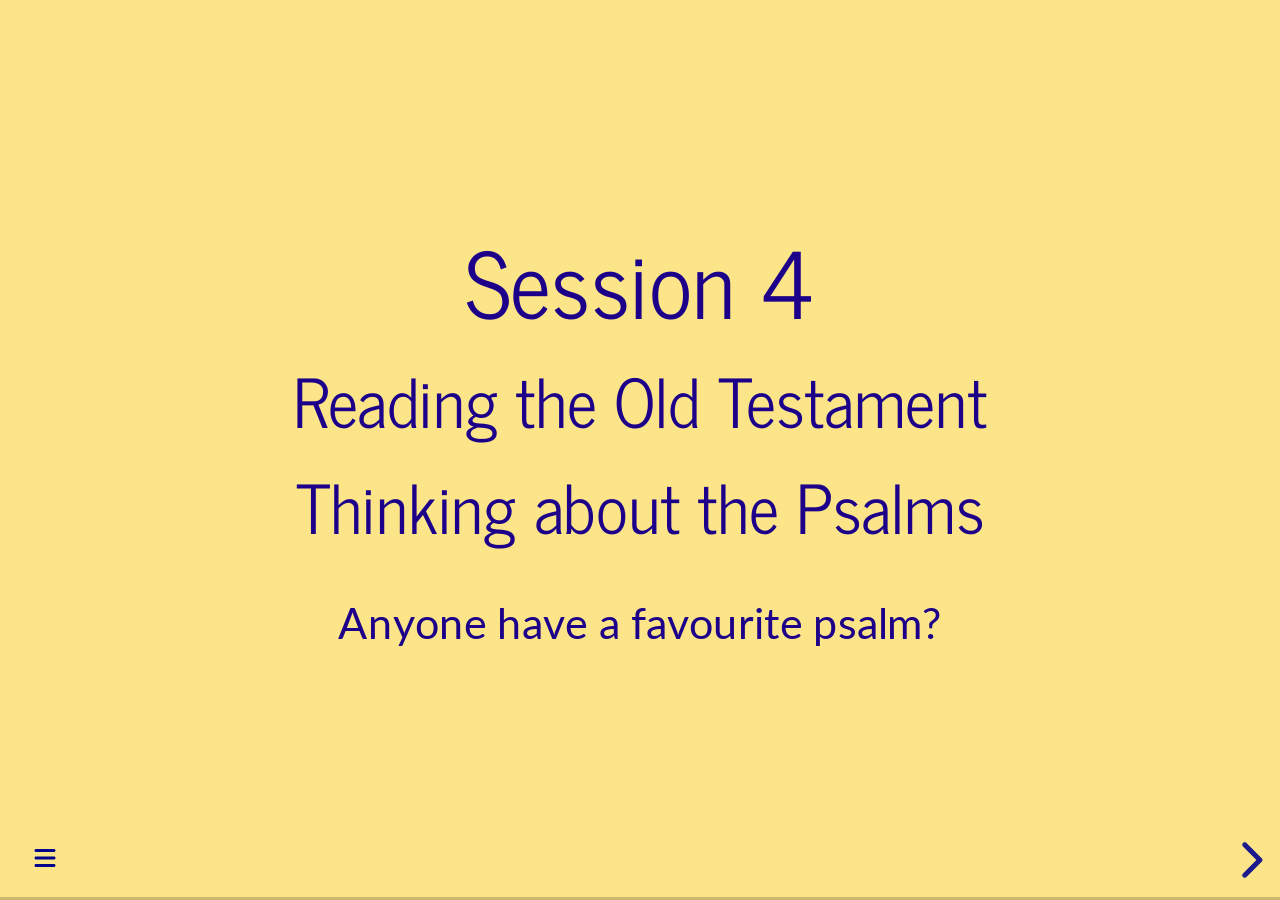
==== session-4/index.html @ c8590883 "try subdir" ====
<!DOCTYPE html>
<html lang="en">
<head>
    <meta charset="utf-8" />
    <meta name="viewport" content="width=device-width, initial-scale=1.0, maximum-scale=1.0, user-scalable=no" />

    <title></title>
    <link rel="stylesheet" href="dist/reset.css">
    <link rel="stylesheet" href="dist/reveal.css" />
    <link rel="stylesheet" href="css/slides-extended.css" />
    <link rel="stylesheet" href="assets/css/mir-simple.css" id="theme" />
    <link rel="stylesheet" href="plugin/highlight/zenburn.css" />
    <link rel="stylesheet" href="plugin/customcontrols/style.css">



    <script defer src="dist/fontawesome/all.min.js"></script>

    <script type="text/javascript">
        function pageInIframe() {
            return (window.location !== window.parent.location);
        }

        let forgetPop = true;
        function onPopState(event) {
            if(forgetPop){
                forgetPop = false;
            } else if( pageInIframe()) {
                parent.postMessage(event.target.location.href, "app://obsidian.md");
            }
        }
        window.onpopstate = onPopState;
        window.onmessage = event => {
            if(event.data == "reload"){
                window.document.location.reload();
            }
            forgetPop = true;
        }

        function fitElements() {
            const itemsToFit = document.getElementsByClassName('fitText');
            for (const item in itemsToFit) {
                if (Object.hasOwnProperty.call(itemsToFit, item)) {
                    const element = itemsToFit[item];
                    fitElement(element, 1, 1000);
                    element.classList.remove('fitText');
                }
            }
        }

        function fitElement(element, start, end) {

            let size = (end + start) / 2;
            element.style.fontSize = `${size}px`;

            if (Math.abs(start - end) < 1) {
                while (element.scrollHeight > element.offsetHeight) {
                    size--;
                    element.style.fontSize = `${size}px`;
                }
                return;
            }

            if (element.scrollHeight > element.offsetHeight) {
                fitElement(element, start, size);
            } else {
                fitElement(element, size, end);
            }
        }

        document.onreadystatechange = () => {
            fitElements();
            if (document.readyState === 'complete') {
                if (pageInIframe() && window.location.href.indexOf("?export") != -1){
                    parent.postMessage(event.target.location.href, "app://obsidian.md");
                }
                if (window.location.href.indexOf("print-pdf") != -1){
                    let stateCheck = setInterval(() => {
                        clearInterval(stateCheck);
                        window.print();
                    }, 250);
                }
            }
        };
    </script>
</head>

<body>
    <div class="reveal">
        <div class="slides"><section data-separator="?
---?
" data-separator-vertical="?
--?
" data-separator-notes="note:" data-markdown><script type="text/template"><!-- .slide: class="drop" template="" -->
<div class="" style="position: absolute; left: 0px; top: 0px; height: 700px; width: 960px; min-height: 700px; display: flex; flex-direction: column; align-items: center; justify-content: center" absolute="true">

## Session 4 
### Reading the Old Testament 
### Thinking about the Psalms


Anyone have a favourite psalm?
</div>

<aside class="notes"><p>Psalm 131</p>
<p><strong>This half: OT in general, Psalms as poetry.</strong></p>
<p>(a few slides on Psalms as Prayer. St Athanasius: “Most of Scripture speaks to us; the Psalms speak for us.”)</p>
</aside></script></section><section data-separator="?
---?
" data-separator-vertical="?
--?
" data-separator-notes="note:" data-markdown><script type="text/template"><!-- .slide: class="drop" template="" -->
<div class="" style="position: absolute; left: 0px; top: 0px; height: 700px; width: 960px; min-height: 700px; display: flex; flex-direction: column; align-items: center; justify-content: center" absolute="true">

### Why should Christians read the OT?

What do you make of OT? What did Jesus make of it?

What do people struggle with in the OT?

Does the New Testament replace the Old?
</div>

<aside class="notes"><ul>
<li>Disturbing texts, harshness.</li>
<li>Does NT replace the OT? What is the relationship here?</li>
<li>Does your church use the OT?</li>
<li>Andy Stanley megachurch pastor - “leave OT behind”. Doesn’t understand why we need it. Hinders our mission? Marcionism (2nd century AD).</li>
<li>Jesus came not to provide a brand new revelation, but to seek out and save the lost.</li>
<li>OT has no deficiency that the NT comes to correct. Goldingay: not new revelation, but a fresh revelation. God taking His activity to its “logical and ultimate extreme”. </li>
<li>Seeing the cathedral from up close.</li>
</ul>
</aside></script></section><section data-separator="?
---?
" data-separator-vertical="?
--?
" data-separator-notes="note:" data-markdown><script type="text/template"><!-- .slide: class="drop" template="" -->
<div class="" style="position: absolute; left: 0px; top: 0px; height: 700px; width: 960px; min-height: 700px; display: flex; flex-direction: column; align-items: center; justify-content: center" absolute="true">

## New Testament views of the Old
> 1 Cor 10:1-5 - read thru
> 
> Matt 5:17-20 - read thru
</div>

<aside class="notes"><ul>
<li><strong>1 Cor 10:1-5</strong> - Paul sees Christ IN the rock in the wilderness wandering! (read in class?) cf. Ex 7:1-7, Num 20:1-14. Christ was the one who nourished the people in the wilderness, and will nourish the Corinthians in their wilderness too. Christ IN the OT fully, even if not named.</li>
</ul>
</aside></script></section><section data-separator="?
---?
" data-separator-vertical="?
--?
" data-separator-notes="note:" data-markdown><script type="text/template"><!-- .slide: class="drop" template="" -->
<div class="" style="position: absolute; left: 0px; top: 0px; height: 700px; width: 960px; min-height: 700px; display: flex; flex-direction: column; align-items: center; justify-content: center" absolute="true">

### Guides to reading the Old Testament
- "Bothness"
- Foundation not scaffolding
- Don't flatten the Biblical Story
</div>

<aside class="notes"><ul>
<li>Rel of OT to NT - “bothness”, NT fulfills OT (<strong>Matt 5:17-20</strong>), OT is foundation (permanent) not scaffolding (temporary, supersessionism).</li>
<li>We share this Scripture with Jewish people. Suffering servant - pointing to Jesus (giving us words to say when confronted with the Cross) AND the exiled figure in Babylon.</li>
<li>Don’t flatten the Biblical story. Don&#39;t RUSH to the NT and mute the OT witness.</li>
</ul>
</aside></script></section><section data-separator="?
---?
" data-separator-vertical="?
--?
" data-separator-notes="note:" data-markdown><script type="text/template"><!-- .slide: class="drop" template="" -->
<div class="" style="position: absolute; left: 0px; top: 0px; height: 700px; width: 960px; min-height: 700px; display: flex; flex-direction: column; align-items: center; justify-content: center" absolute="true">

### Reading the Psalms - How are Psalms poetry?

- We think of poetry as optional - but in the ancient world poetry was indispensable for expressing emotion.
- The Psalms don't rhyme. So what is it that makes them poetry?

> Psalm 1 - Read through

__
> Psalm 24 - Read through
</div>

<aside class="notes"><ul>
<li><strong>Psalm 1</strong> -  rooted tree versus chaff blown about. “The way” at beginning and end.</li>
<li>Poetry brings into recognition what was latent or forgotten or overlooked</li>
<li>Poetry is language art</li>
<li>Rhyme, rhythm, meter. What defines poetry in the psalms?</li>
<li>Heb free verse, but with parallelism. Line structure. (stych, colon). e.g. Ps 24:1.</li>
<li>Parallelism, not rhyme</li>
<li>Scholars now talk about “seconding” - “A, and what’s more, B”. Broadening, specifying, furthering, modifying. (e.g. psalm 1:2)</li>
</ul>
</aside></script></section><section data-separator="?
---?
" data-separator-vertical="?
--?
" data-separator-notes="note:" data-markdown><script type="text/template"><!-- .slide: class="drop" template="" -->
<div class="" style="position: absolute; left: 0px; top: 0px; height: 700px; width: 960px; min-height: 700px; display: flex; flex-direction: column; align-items: center; justify-content: center" absolute="true">

- Parallelism, or "seconding" - "A, and what's more, B"
- Rich images - rooted tree versus blown chaff
</div></script></section><section data-separator="?
---?
" data-separator-vertical="?
--?
" data-separator-notes="note:" data-markdown><script type="text/template"><!-- .slide: class="drop" template="" -->
<div class="" style="position: absolute; left: 0px; top: 0px; height: 700px; width: 960px; min-height: 700px; display: flex; flex-direction: column; align-items: center; justify-content: center" absolute="true">

## Time for break

Take 10 minutes
</div></script></section><section data-separator="?
---?
" data-separator-vertical="?
--?
" data-separator-notes="note:" data-markdown><script type="text/template"><!-- .slide: class="drop" template="" -->
<div class="" style="position: absolute; left: 0px; top: 0px; height: 700px; width: 960px; min-height: 700px; display: flex; flex-direction: column; align-items: center; justify-content: center" absolute="true">

## Between Lament and Praise

This half: lamenting, and cursing.
- Various types of Psalms (Gunkel).
	- Lament thanksgiving
	- royal psalms
	- divine enthronement
	- wisdom psalms
	- etc.
</div>

<aside class="notes"><ul>
<li><p>Various types of Psalms. Form criticism - Hermann Gunkel. People were trying to reconstruct hist bg of each individual psalm (not possible). Instead looked at genre and Sitz im Leben. Find types with generalizations.</p>
</li>
<li><p>Brueggemann has own categories: orientation (orderliness, Ps 1), disorientation (old system has collapsed, Ps 22), new orientation (newness, surprise, gift Ps 18 - thanksgiving for deliverance). B loves applying this pattern to Scripture. Psalms work in season and out of season.</p>
</li>
</ul>
</aside></script></section><section data-separator="?
---?
" data-separator-vertical="?
--?
" data-separator-notes="note:" data-markdown><script type="text/template"><!-- .slide: class="drop" template="" -->
<div class="" style="position: absolute; left: 0px; top: 0px; height: 700px; width: 960px; min-height: 700px; display: flex; flex-direction: column; align-items: center; justify-content: center" absolute="true">

- Lament structure:
	- Invocation
	- Complaint
	- Petition
	- Avowal of innocence
	- Expression of confidence
	- vow of praise
	- actual praise
- Ps 3 ex in Olga's slides
</div></script></section><section data-separator="?
---?
" data-separator-vertical="?
--?
" data-separator-notes="note:" data-markdown><script type="text/template"><!-- .slide: class="drop" template="" -->
<div class="" style="position: absolute; left: 0px; top: 0px; height: 700px; width: 960px; min-height: 700px; display: flex; flex-direction: column; align-items: center; justify-content: center" absolute="true">

### Why does it matter that we have lament psalms?
</div></script></section><section data-separator="?
---?
" data-separator-vertical="?
--?
" data-separator-notes="note:" data-markdown><script type="text/template"><!-- .slide: class="drop" template="" -->
<div class="" style="position: absolute; left: 0px; top: 0px; height: 700px; width: 960px; min-height: 700px; display: flex; flex-direction: column; align-items: center; justify-content: center" absolute="true">

- Laments generally demand justice rather than plead for mercy
- Lament psalms useful (Calvin) against “that most baneful infection, hypocrisy”
- "hanging by a psalm" - psalms of lament help us to navigate challenging times. 
- Underused in church! (why?) But God wants to hear *all* our emotions.
- Lament is not whining! Whining does not TRANSFORM us. (people whined in the 40 years in the wilderness). Lament is an art form, and a journey towards God.
> Psalms 42-43 - read through

> (see also: Psalms 22, 88 (super-gloomy)
</div></script></section><section data-separator="?
---?
" data-separator-vertical="?
--?
" data-separator-notes="note:" data-markdown><script type="text/template"><!-- .slide: class="drop" template="" -->
<div class="" style="position: absolute; left: 0px; top: 0px; height: 700px; width: 960px; min-height: 700px; display: flex; flex-direction: column; align-items: center; justify-content: center" absolute="true">

## Cursing Psalms

Cursing psalms 
> Psalms 58,69,109,137 - read thru. Breakout groups?

 What does the Psalmist want from God? What is the main emotion? What do we learn from them? What would you say to someone in church deeply upset that they're in here?
</div>

<aside class="notes"><p>(justice, but from God. Cries for attack but without weapons.)</p>
<ul>
<li>Poss approaches - condemn them, challenge to identify with victims, spiritualise them (all our enemies are spiritual). Would our view be different if we were oppressed?</li>
<li>Cries to God to sort out our enemies might trouble us - but the Psalmist isn’t committing violence himself, but asking God to intervene.</li>
<li>Scholars&#39; views</li>
</ul>
</aside></script></section><section data-separator="?
---?
" data-separator-vertical="?
--?
" data-separator-notes="note:" data-markdown><script type="text/template"><!-- .slide: class="drop" template="" -->
<div class="" style="position: absolute; left: 0px; top: 0px; height: 700px; width: 960px; min-height: 700px; display: flex; flex-direction: column; align-items: center; justify-content: center" absolute="true">

Clinton McCann: 
>In the face of monstrous evil, the worst possible response is to feel nothing
</div></script></section><section data-separator="?
---?
" data-separator-vertical="?
--?
" data-separator-notes="note:" data-markdown><script type="text/template"><!-- .slide: class="drop" template="" -->
<div class="" style="position: absolute; left: 0px; top: 0px; height: 700px; width: 960px; min-height: 700px; display: flex; flex-direction: column; align-items: center; justify-content: center" absolute="true">

Check out the "Advanced Materials"!
</div></script></section><section data-separator="?
---?
" data-separator-vertical="?
--?
" data-separator-notes="note:" data-markdown><script type="text/template"><!-- .slide: class="drop" template="" -->
<div class="" style="position: absolute; left: 0px; top: 0px; height: 700px; width: 960px; min-height: 700px; display: flex; flex-direction: column; align-items: center; justify-content: center" absolute="true">

## Overflow Room

Look at videos for session 4, Activity 2? - Jo Bailey Wells, Walter Brueggemann
Advanced videos - Joel Baden, Bono
</div></script></section></div>
    </div>

    <script src="dist/reveal.js"></script>
    <script src="plugin/notes/notes.js"></script>
    <script src="plugin/markdown/markdown.js"></script>
    <script src="plugin/obsidian-markdown.js"></script>
    <script src="plugin/highlight/highlight.js"></script>

    <script src="plugin/zoom/zoom.js"></script>
    <script src="plugin/math/math.js"></script>
    <script src="plugin/mermaid/mermaid.js"></script>
    <script src="plugin/chart/chart.umd.js"></script>
    <script src="plugin/chart/plugin.js"></script>
    <script src="plugin/menu/menu.js"></script>
    <script src="plugin/customcontrols/plugin.js"></script>


    <script>
        function extend() {
            const target = {};
            for (let i = 0; i < arguments.length; i++) {
                const source = arguments[i];
                for (const key in source) {
                    if (source.hasOwnProperty(key)) {
                        target[key] = source[key];
                    }
                }
            }
            return target;
        }

        function isLight(color) {
            // normalize to rgb(a)
            const optionEl = document.createElement("option");
            optionEl.style.color = color;
            const normalizedColor = optionEl.style.color;

            const match = normalizedColor.match(/(\d+), (\d+), (\d+)/);
            if (!match) return false;
            const [, c_r, c_g, c_b] = match;

            const brightness = ((c_r * 299) + (c_g * 587) + (c_b * 114)) / 1000;
            return brightness > 155;
        }

        const bgColor = getComputedStyle(document.documentElement).getPropertyValue('--r-background-color').trim();

        if (isLight(bgColor)) {
            document.body.classList.add('has-light-background');
        } else {
            document.body.classList.add('has-dark-background');
        }

        // default options to init reveal.js
        const defaultOptions = {
            controls: true,
            progress: true,
            history: true,
            center: true,
            transition: 'default', // none/fade/slide/convex/concave/zoom
            plugins: [
                ObsidianMarkdown,
                RevealHighlight,
                RevealZoom,
                RevealNotes,
                RevealMath.KaTeX,
                RevealMermaid,
                RevealChart,
                RevealCustomControls,
                RevealMenu,
            ],
            allottedTime: "120",

            katex: {
                local: 'plugin/math/katex',
                extensions: ["mhchem"],
            },
            markdown: {
                gfm: true,
            },
            mermaid: {
                theme: isLight(bgColor) ? 'default' : 'dark',
            },
            customcontrols: {
                controls: [
                ]
            },
            menu: {
                loadIcons: false
            },
        };

        if ( pageInIframe() ) {
            defaultOptions.scrollActivationWidth = 5;
        }

        // options from URL query string
        const queryOptions = Reveal().getQueryHash() || {};

        const options = extend(defaultOptions, {"controls":true,"progress":true,"slideNumber":false,"center":true,"transition":"slide","transitionSpeed":"default","width":960,"height":700,"margin":0.04}, queryOptions);
    </script>

    <script>
      /**
       * KaTeX Equation Numbering Note
       *
       * KaTeX maintains a global equation counter for \begin{equation} environments.
       * When navigating between slides, reveal.js math plugin may re-render math, causing
       * equation numbers to change randomly.
       *
       * Note: Regular $$ blocks don't have equation numbers - only \begin{equation} does.
       *
       * If you experience issues with equation numbers changing:
       * Use manual \tag{} commands: \begin{equation}\tag{1} ... \end{equation}
       */

      Reveal.initialize(options);
    </script>
    <!-- created with Slides Extended reveal.html template -->
</body>
</html>
---- session-4/dist/reveal.css ----
/**
 * reveal.js 5.2.0
 * https://revealjs.com
 * MIT licensed
 *
 * Copyright (C) 2011-2024 Hakim El Hattab, https://hakim.se
 */

.reveal .r-stretch,.reveal .stretch{max-width:none;max-height:none}.reveal pre.r-stretch code,.reveal pre.stretch code{height:100%;max-height:100%;box-sizing:border-box}.reveal .r-fit-text{display:inline-block;white-space:nowrap}.reveal .r-stack{display:grid;grid-template-rows:100%}.reveal .r-stack>*{grid-area:1/1;margin:auto}.reveal .r-hstack,.reveal .r-vstack{display:flex}.reveal .r-hstack img,.reveal .r-hstack video,.reveal .r-vstack img,.reveal .r-vstack video{min-width:0;min-height:0;object-fit:contain}.reveal .r-vstack{flex-direction:column;align-items:center;justify-content:center}.reveal .r-hstack{flex-direction:row;align-items:center;justify-content:center}.reveal .items-stretch{align-items:stretch}.reveal .items-start{align-items:flex-start}.reveal .items-center{align-items:center}.reveal .items-end{align-items:flex-end}.reveal .justify-between{justify-content:space-between}.reveal .justify-around{justify-content:space-around}.reveal .justify-start{justify-content:flex-start}.reveal .justify-center{justify-content:center}.reveal .justify-end{justify-content:flex-end}html.reveal-full-page{width:100%;height:100%;height:100vh;height:calc(var(--vh,1vh) * 100);height:100dvh;overflow:hidden}.reveal-viewport{height:100%;overflow:hidden;position:relative;line-height:1;margin:0;background-color:#fff;color:#000;--r-controls-spacing:12px;--r-overlay-header-height:40px;--r-overlay-margin:0px;--r-overlay-padding:6px;--r-overlay-gap:5px}@media screen and (max-width:1024px),(max-height:768px){.reveal-viewport{--r-overlay-header-height:26px}}.reveal-viewport:fullscreen{top:0!important;left:0!important;width:100%!important;height:100%!important;transform:none!important}.reveal .fragment{transition:all .2s ease}.reveal .fragment:not(.custom){opacity:0;visibility:hidden;will-change:opacity}.reveal .fragment.visible{opacity:1;visibility:inherit}.reveal .fragment.disabled{transition:none}.reveal .fragment.grow{opacity:1;visibility:inherit}.reveal .fragment.grow.visible{transform:scale(1.3)}.reveal .fragment.shrink{opacity:1;visibility:inherit}.reveal .fragment.shrink.visible{transform:scale(.7)}.reveal .fragment.zoom-in{transform:scale(.1)}.reveal .fragment.zoom-in.visible{transform:none}.reveal .fragment.fade-out{opacity:1;visibility:inherit}.reveal .fragment.fade-out.visible{opacity:0;visibility:hidden}.reveal .fragment.semi-fade-out{opacity:1;visibility:inherit}.reveal .fragment.semi-fade-out.visible{opacity:.5;visibility:inherit}.reveal .fragment.strike{opacity:1;visibility:inherit}.reveal .fragment.strike.visible{text-decoration:line-through}.reveal .fragment.fade-up{transform:translate(0,40px)}.reveal .fragment.fade-up.visible{transform:translate(0,0)}.reveal .fragment.fade-down{transform:translate(0,-40px)}.reveal .fragment.fade-down.visible{transform:translate(0,0)}.reveal .fragment.fade-right{transform:translate(-40px,0)}.reveal .fragment.fade-right.visible{transform:translate(0,0)}.reveal .fragment.fade-left{transform:translate(40px,0)}.reveal .fragment.fade-left.visible{transform:translate(0,0)}.reveal .fragment.current-visible,.reveal .fragment.fade-in-then-out{opacity:0;visibility:hidden}.reveal .fragment.current-visible.current-fragment,.reveal .fragment.fade-in-then-out.current-fragment{opacity:1;visibility:inherit}.reveal .fragment.fade-in-then-semi-out{opacity:0;visibility:hidden}.reveal .fragment.fade-in-then-semi-out.visible{opacity:.5;visibility:inherit}.reveal .fragment.fade-in-then-semi-out.current-fragment{opacity:1;visibility:inherit}.reveal .fragment.highlight-blue,.reveal .fragment.highlight-current-blue,.reveal .fragment.highlight-current-green,.reveal .fragment.highlight-current-red,.reveal .fragment.highlight-green,.reveal .fragment.highlight-red{opacity:1;visibility:inherit}.reveal .fragment.highlight-red.visible{color:#ff2c2d}.reveal .fragment.highlight-green.visible{color:#17ff2e}.reveal .fragment.highlight-blue.visible{color:#1b91ff}.reveal .fragment.highlight-current-red.current-fragment{color:#ff2c2d}.reveal .fragment.highlight-current-green.current-fragment{color:#17ff2e}.reveal .fragment.highlight-current-blue.current-fragment{color:#1b91ff}.reveal:after{content:"";font-style:italic}.reveal iframe{z-index:1}.reveal a{position:relative}@keyframes bounce-right{0%,10%,25%,40%,50%{transform:translateX(0)}20%{transform:translateX(10px)}30%{transform:translateX(-5px)}}@keyframes bounce-left{0%,10%,25%,40%,50%{transform:translateX(0)}20%{transform:translateX(-10px)}30%{transform:translateX(5px)}}@keyframes bounce-down{0%,10%,25%,40%,50%{transform:translateY(0)}20%{transform:translateY(10px)}30%{transform:translateY(-5px)}}.reveal .controls{display:none;position:absolute;top:auto;bottom:var(--r-controls-spacing);right:var(--r-controls-spacing);left:auto;z-index:11;color:#000;pointer-events:none;font-size:10px}.reveal .controls button{position:absolute;padding:0;background-color:transparent;border:0;outline:0;cursor:pointer;color:currentColor;transform:scale(.9999);transition:color .2s ease,opacity .2s ease,transform .2s ease;z-index:2;pointer-events:auto;font-size:inherit;visibility:hidden;opacity:0;-webkit-appearance:none;-webkit-tap-highlight-color:transparent}.reveal .controls .controls-arrow:after,.reveal .controls .controls-arrow:before{content:"";position:absolute;top:0;left:0;width:2.6em;height:.5em;border-radius:.25em;background-color:currentColor;transition:all .15s ease,background-color .8s ease;transform-origin:.2em 50%;will-change:transform}.reveal .controls .controls-arrow{position:relative;width:3.6em;height:3.6em}.reveal .controls .controls-arrow:before{transform:translateX(.5em) translateY(1.55em) rotate(45deg)}.reveal .controls .controls-arrow:after{transform:translateX(.5em) translateY(1.55em) rotate(-45deg)}.reveal .controls .controls-arrow:hover:before{transform:translateX(.5em) translateY(1.55em) rotate(40deg)}.reveal .controls .controls-arrow:hover:after{transform:translateX(.5em) translateY(1.55em) rotate(-40deg)}.reveal .controls .controls-arrow:active:before{transform:translateX(.5em) translateY(1.55em) rotate(36deg)}.reveal .controls .controls-arrow:active:after{transform:translateX(.5em) translateY(1.55em) rotate(-36deg)}.reveal .controls .navigate-left{right:6.4em;bottom:3.2em;transform:translateX(-10px)}.reveal .controls .navigate-left.highlight{animation:bounce-left 2s 50 both ease-out}.reveal .controls .navigate-right{right:0;bottom:3.2em;transform:translateX(10px)}.reveal .controls .navigate-right .controls-arrow{transform:rotate(180deg)}.reveal .controls .navigate-right.highlight{animation:bounce-right 2s 50 both ease-out}.reveal .controls .navigate-up{right:3.2em;bottom:6.4em;transform:translateY(-10px)}.reveal .controls .navigate-up .controls-arrow{transform:rotate(90deg)}.reveal .controls .navigate-down{right:3.2em;bottom:-1.4em;padding-bottom:1.4em;transform:translateY(10px)}.reveal .controls .navigate-down .controls-arrow{transform:rotate(-90deg)}.reveal .controls .navigate-down.highlight{animation:bounce-down 2s 50 both ease-out}.reveal .controls[data-controls-back-arrows=faded] .navigate-up.enabled{opacity:.3}.reveal .controls[data-controls-back-arrows=faded] .navigate-up.enabled:hover{opacity:1}.reveal .controls[data-controls-back-arrows=hidden] .navigate-up.enabled{opacity:0;visibility:hidden}.reveal .controls .enabled{visibility:visible;opacity:.9;cursor:pointer;transform:none}.reveal .controls .enabled.fragmented{opacity:.5}.reveal .controls .enabled.fragmented:hover,.reveal .controls .enabled:hover{opacity:1}.reveal:not(.rtl) .controls[data-controls-back-arrows=faded] .navigate-left.enabled{opacity:.3}.reveal:not(.rtl) .controls[data-controls-back-arrows=faded] .navigate-left.enabled:hover{opacity:1}.reveal:not(.rtl) .controls[data-controls-back-arrows=hidden] .navigate-left.enabled{opacity:0;visibility:hidden}.reveal.rtl .controls[data-controls-back-arrows=faded] .navigate-right.enabled{opacity:.3}.reveal.rtl .controls[data-controls-back-arrows=faded] .navigate-right.enabled:hover{opacity:1}.reveal.rtl .controls[data-controls-back-arrows=hidden] .navigate-right.enabled{opacity:0;visibility:hidden}.reveal[data-navigation-mode=linear].has-horizontal-slides .navigate-down,.reveal[data-navigation-mode=linear].has-horizontal-slides .navigate-up{display:none}.reveal:not(.has-vertical-slides) .controls .navigate-left,.reveal[data-navigation-mode=linear].has-horizontal-slides .navigate-left{bottom:1.4em;right:5.5em}.reveal:not(.has-vertical-slides) .controls .navigate-right,.reveal[data-navigation-mode=linear].has-horizontal-slides .navigate-right{bottom:1.4em;right:.5em}.reveal:not(.has-horizontal-slides) .controls .navigate-up{right:1.4em;bottom:5em}.reveal:not(.has-horizontal-slides) .controls .navigate-down{right:1.4em;bottom:.5em}.reveal.has-dark-background .controls{color:#fff}.reveal.has-light-background .controls{color:#000}.reveal.no-hover .controls .controls-arrow:active:before,.reveal.no-hover .controls .controls-arrow:hover:before{transform:translateX(.5em) translateY(1.55em) rotate(45deg)}.reveal.no-hover .controls .controls-arrow:active:after,.reveal.no-hover .controls .controls-arrow:hover:after{transform:translateX(.5em) translateY(1.55em) rotate(-45deg)}@media screen and (min-width:500px){.reveal-viewport{--r-controls-spacing:0.8em}.reveal .controls[data-controls-layout=edges]{top:0;right:0;bottom:0;left:0}.reveal .controls[data-controls-layout=edges] .navigate-down,.reveal .controls[data-controls-layout=edges] .navigate-left,.reveal .controls[data-controls-layout=edges] .navigate-right,.reveal .controls[data-controls-layout=edges] .navigate-up{bottom:auto;right:auto}.reveal .controls[data-controls-layout=edges] .navigate-left{top:50%;left:var(--r-controls-spacing);margin-top:-1.8em}.reveal .controls[data-controls-layout=edges] .navigate-right{top:50%;right:var(--r-controls-spacing);margin-top:-1.8em}.reveal .controls[data-controls-layout=edges] .navigate-up{top:var(--r-controls-spacing);left:50%;margin-left:-1.8em}.reveal .controls[data-controls-layout=edges] .navigate-down{bottom:calc(var(--r-controls-spacing) - 1.4em + .3em);left:50%;margin-left:-1.8em}}.reveal .progress{position:absolute;display:none;height:3px;width:100%;bottom:0;left:0;z-index:10;background-color:rgba(0,0,0,.2);color:#fff}.reveal .progress:after{content:"";display:block;position:absolute;height:10px;width:100%;top:-10px}.reveal .progress span{display:block;height:100%;width:100%;background-color:currentColor;transition:transform .8s cubic-bezier(.26,.86,.44,.985);transform-origin:0 0;transform:scaleX(0)}.reveal .slide-number{position:absolute;display:block;right:8px;bottom:8px;z-index:31;font-family:Helvetica,sans-serif;font-size:12px;line-height:1;color:#fff;background-color:rgba(0,0,0,.4);padding:5px}.reveal .slide-number a{color:currentColor}.reveal .slide-number-delimiter{margin:0 3px}.reveal{position:relative;width:100%;height:100%;overflow:hidden;touch-action:pinch-zoom}.reveal.embedded{touch-action:pan-y}.reveal.embedded.is-vertical-slide{touch-action:none}.reveal .slides{position:absolute;width:100%;height:100%;top:0;right:0;bottom:0;left:0;margin:auto;pointer-events:none;overflow:visible;z-index:1;text-align:center;perspective:600px;perspective-origin:50% 40%}.reveal .slides>section{perspective:600px}.reveal .slides>section,.reveal .slides>section>section{display:none;position:absolute;width:100%;pointer-events:auto;z-index:10;transform-style:flat;transition:transform-origin .8s cubic-bezier(.26,.86,.44,.985),transform .8s cubic-bezier(.26,.86,.44,.985),visibility .8s cubic-bezier(.26,.86,.44,.985),opacity .8s cubic-bezier(.26,.86,.44,.985)}.reveal[data-transition-speed=fast] .slides section{transition-duration:.4s}.reveal[data-transition-speed=slow] .slides section{transition-duration:1.2s}.reveal .slides section[data-transition-speed=fast]{transition-duration:.4s}.reveal .slides section[data-transition-speed=slow]{transition-duration:1.2s}.reveal .slides>section.stack{padding-top:0;padding-bottom:0;pointer-events:none;height:100%}.reveal .slides>section.present,.reveal .slides>section>section.present{display:block;z-index:11;opacity:1}.reveal .slides>section:empty,.reveal .slides>section>section:empty,.reveal .slides>section>section[data-background-interactive],.reveal .slides>section[data-background-interactive]{pointer-events:none}.reveal.center,.reveal.center .slides,.reveal.center .slides section{min-height:0!important}.reveal .slides>section:not(.present),.reveal .slides>section>section:not(.present){pointer-events:none}.reveal.overview .slides>section,.reveal.overview .slides>section>section{pointer-events:auto}.reveal .slides>section.future,.reveal .slides>section.future>section,.reveal .slides>section.past,.reveal .slides>section.past>section,.reveal .slides>section>section.future,.reveal .slides>section>section.past{opacity:0}.reveal .slides>section[data-transition=slide].past,.reveal .slides>section[data-transition~=slide-out].past,.reveal.slide .slides>section:not([data-transition]).past{transform:translate(-150%,0)}.reveal .slides>section[data-transition=slide].future,.reveal .slides>section[data-transition~=slide-in].future,.reveal.slide .slides>section:not([data-transition]).future{transform:translate(150%,0)}.reveal .slides>section>section[data-transition=slide].past,.reveal .slides>section>section[data-transition~=slide-out].past,.reveal.slide .slides>section>section:not([data-transition]).past{transform:translate(0,-150%)}.reveal .slides>section>section[data-transition=slide].future,.reveal .slides>section>section[data-transition~=slide-in].future,.reveal.slide .slides>section>section:not([data-transition]).future{transform:translate(0,150%)}.reveal .slides>section[data-transition=linear].past,.reveal .slides>section[data-transition~=linear-out].past,.reveal.linear .slides>section:not([data-transition]).past{transform:translate(-150%,0)}.reveal .slides>section[data-transition=linear].future,.reveal .slides>section[data-transition~=linear-in].future,.reveal.linear .slides>section:not([data-transition]).future{transform:translate(150%,0)}.reveal .slides>section>section[data-transition=linear].past,.reveal .slides>section>section[data-transition~=linear-out].past,.reveal.linear .slides>section>section:not([data-transition]).past{transform:translate(0,-150%)}.reveal .slides>section>section[data-transition=linear].future,.reveal .slides>section>section[data-transition~=linear-in].future,.reveal.linear .slides>section>section:not([data-transition]).future{transform:translate(0,150%)}.reveal .slides section[data-transition=default].stack,.reveal.default .slides section.stack{transform-style:preserve-3d}.reveal .slides>section[data-transition=default].past,.reveal .slides>section[data-transition~=default-out].past,.reveal.default .slides>section:not([data-transition]).past{transform:translate3d(-100%,0,0) rotateY(-90deg) translate3d(-100%,0,0)}.reveal .slides>section[data-transition=default].future,.reveal .slides>section[data-transition~=default-in].future,.reveal.default .slides>section:not([data-transition]).future{transform:translate3d(100%,0,0) rotateY(90deg) translate3d(100%,0,0)}.reveal .slides>section>section[data-transition=default].past,.reveal .slides>section>section[data-transition~=default-out].past,.reveal.default .slides>section>section:not([data-transition]).past{transform:translate3d(0,-300px,0) rotateX(70deg) translate3d(0,-300px,0)}.reveal .slides>section>section[data-transition=default].future,.reveal .slides>section>section[data-transition~=default-in].future,.reveal.default .slides>section>section:not([data-transition]).future{transform:translate3d(0,300px,0) rotateX(-70deg) translate3d(0,300px,0)}.reveal .slides section[data-transition=convex].stack,.reveal.convex .slides section.stack{transform-style:preserve-3d}.reveal .slides>section[data-transition=convex].past,.reveal .slides>section[data-transition~=convex-out].past,.reveal.convex .slides>section:not([data-transition]).past{transform:translate3d(-100%,0,0) rotateY(-90deg) translate3d(-100%,0,0)}.reveal .slides>section[data-transition=convex].future,.reveal .slides>section[data-transition~=convex-in].future,.reveal.convex .slides>section:not([data-transition]).future{transform:translate3d(100%,0,0) rotateY(90deg) translate3d(100%,0,0)}.reveal .slides>section>section[data-transition=convex].past,.reveal .slides>section>section[data-transition~=convex-out].past,.reveal.convex .slides>section>section:not([data-transition]).past{transform:translate3d(0,-300px,0) rotateX(70deg) translate3d(0,-300px,0)}.reveal .slides>section>section[data-transition=convex].future,.reveal .slides>section>section[data-transition~=convex-in].future,.reveal.convex .slides>section>section:not([data-transition]).future{transform:translate3d(0,300px,0) rotateX(-70deg) translate3d(0,300px,0)}.reveal .slides section[data-transition=concave].stack,.reveal.concave .slides section.stack{transform-style:preserve-3d}.reveal .slides>section[data-transition=concave].past,.reveal .slides>section[data-transition~=concave-out].past,.reveal.concave .slides>section:not([data-transition]).past{transform:translate3d(-100%,0,0) rotateY(90deg) translate3d(-100%,0,0)}.reveal .slides>section[data-transition=concave].future,.reveal .slides>section[data-transition~=concave-in].future,.reveal.concave .slides>section:not([data-transition]).future{transform:translate3d(100%,0,0) rotateY(-90deg) translate3d(100%,0,0)}.reveal .slides>section>section[data-transition=concave].past,.reveal .slides>section>section[data-transition~=concave-out].past,.reveal.concave .slides>section>section:not([data-transition]).past{transform:translate3d(0,-80%,0) rotateX(-70deg) translate3d(0,-80%,0)}.reveal .slides>section>section[data-transition=concave].future,.reveal .slides>section>section[data-transition~=concave-in].future,.reveal.concave .slides>section>section:not([data-transition]).future{transform:translate3d(0,80%,0) rotateX(70deg) translate3d(0,80%,0)}.reveal .slides section[data-transition=zoom],.reveal.zoom .slides section:not([data-transition]){transition-timing-function:ease}.reveal .slides>section[data-transition=zoom].past,.reveal .slides>section[data-transition~=zoom-out].past,.reveal.zoom .slides>section:not([data-transition]).past{visibility:hidden;transform:scale(16)}.reveal .slides>section[data-transition=zoom].future,.reveal .slides>section[data-transition~=zoom-in].future,.reveal.zoom .slides>section:not([data-transition]).future{visibility:hidden;transform:scale(.2)}.reveal .slides>section>section[data-transition=zoom].past,.reveal .slides>section>section[data-transition~=zoom-out].past,.reveal.zoom .slides>section>section:not([data-transition]).past{transform:scale(16)}.reveal .slides>section>section[data-transition=zoom].future,.reveal .slides>section>section[data-transition~=zoom-in].future,.reveal.zoom .slides>section>section:not([data-transition]).future{transform:scale(.2)}.reveal.cube .slides{perspective:1300px}.reveal.cube .slides section{padding:30px;min-height:700px;backface-visibility:hidden;box-sizing:border-box;transform-style:preserve-3d}.reveal.center.cube .slides section{min-height:0}.reveal.cube .slides section:not(.stack):before{content:"";position:absolute;display:block;width:100%;height:100%;left:0;top:0;background:rgba(0,0,0,.1);border-radius:4px;transform:translateZ(-20px)}.reveal.cube .slides section:not(.stack):after{content:"";position:absolute;display:block;width:90%;height:30px;left:5%;bottom:0;background:0 0;z-index:1;border-radius:4px;box-shadow:0 95px 25px rgba(0,0,0,.2);transform:translateZ(-90px) rotateX(65deg)}.reveal.cube .slides>section.stack{padding:0;background:0 0}.reveal.cube .slides>section.past{transform-origin:100% 0;transform:translate3d(-100%,0,0) rotateY(-90deg)}.reveal.cube .slides>section.future{transform-origin:0 0;transform:translate3d(100%,0,0) rotateY(90deg)}.reveal.cube .slides>section>section.past{transform-origin:0 100%;transform:translate3d(0,-100%,0) rotateX(90deg)}.reveal.cube .slides>section>section.future{transform-origin:0 0;transform:translate3d(0,100%,0) rotateX(-90deg)}.reveal.page .slides{perspective-origin:0 50%;perspective:3000px}.reveal.page .slides section{padding:30px;min-height:700px;box-sizing:border-box;transform-style:preserve-3d}.reveal.page .slides section.past{z-index:12}.reveal.page .slides section:not(.stack):before{content:"";position:absolute;display:block;width:100%;height:100%;left:0;top:0;background:rgba(0,0,0,.1);transform:translateZ(-20px)}.reveal.page .slides section:not(.stack):after{content:"";position:absolute;display:block;width:90%;height:30px;left:5%;bottom:0;background:0 0;z-index:1;border-radius:4px;box-shadow:0 95px 25px rgba(0,0,0,.2);transform:translateZ(-90px) rotateX(65deg)}.reveal.page .slides>section.stack{padding:0;background:0 0}.reveal.page .slides>section.past{transform-origin:0 0;transform:translate3d(-40%,0,0) rotateY(-80deg)}.reveal.page .slides>section.future{transform-origin:100% 0;transform:translate3d(0,0,0)}.reveal.page .slides>section>section.past{transform-origin:0 0;transform:translate3d(0,-40%,0) rotateX(80deg)}.reveal.page .slides>section>section.future{transform-origin:0 100%;transform:translate3d(0,0,0)}.reveal .slides section[data-transition=fade],.reveal.fade .slides section:not([data-transition]),.reveal.fade .slides>section>section:not([data-transition]){transform:none;transition:opacity .5s}.reveal.fade.overview .slides section,.reveal.fade.overview .slides>section>section{transition:none}.reveal .slides section[data-transition=none],.reveal.none .slides section:not([data-transition]){transform:none;transition:none}.reveal .pause-overlay{position:absolute;top:0;left:0;width:100%;height:100%;background:#000;visibility:hidden;opacity:0;z-index:100;transition:all 1s ease}.reveal .pause-overlay .resume-button{position:absolute;bottom:20px;right:20px;color:#ccc;border-radius:2px;padding:6px 14px;border:2px solid #ccc;font-size:16px;background:0 0;cursor:pointer}.reveal .pause-overlay .resume-button:hover{color:#fff;border-color:#fff}.reveal.paused .pause-overlay{visibility:visible;opacity:1}.reveal .no-transition,.reveal .no-transition *,.reveal .slides.disable-slide-transitions section{transition:none!important}.reveal .slides.disable-slide-transitions section{transform:none!important}.reveal .backgrounds{position:absolute;width:100%;height:100%;top:0;left:0;perspective:600px}.reveal .slide-background{display:none;position:absolute;width:100%;height:100%;opacity:0;visibility:hidden;overflow:hidden;background-color:rgba(0,0,0,0);transition:all .8s cubic-bezier(.26,.86,.44,.985)}.reveal .slide-background-content{position:absolute;width:100%;height:100%;background-position:50% 50%;background-repeat:no-repeat;background-size:cover}.reveal .slide-background.stack{display:block}.reveal .slide-background.present{opacity:1;visibility:visible;z-index:2}.print-pdf .reveal .slide-background{opacity:1!important;visibility:visible!important}.reveal .slide-background video{position:absolute;width:100%;height:100%;max-width:none;max-height:none;top:0;left:0;object-fit:cover}.reveal .slide-background[data-background-size=contain] video{object-fit:contain}.reveal>.backgrounds .slide-background[data-background-transition=none],.reveal[data-background-transition=none]>.backgrounds .slide-background:not([data-background-transition]){transition:none}.reveal>.backgrounds .slide-background[data-background-transition=slide],.reveal[data-background-transition=slide]>.backgrounds .slide-background:not([data-background-transition]){opacity:1}.reveal>.backgrounds .slide-background.past[data-background-transition=slide],.reveal[data-background-transition=slide]>.backgrounds .slide-background.past:not([data-background-transition]){transform:translate(-100%,0)}.reveal>.backgrounds .slide-background.future[data-background-transition=slide],.reveal[data-background-transition=slide]>.backgrounds .slide-background.future:not([data-background-transition]){transform:translate(100%,0)}.reveal>.backgrounds .slide-background>.slide-background.past[data-background-transition=slide],.reveal[data-background-transition=slide]>.backgrounds .slide-background>.slide-background.past:not([data-background-transition]){transform:translate(0,-100%)}.reveal>.backgrounds .slide-background>.slide-background.future[data-background-transition=slide],.reveal[data-background-transition=slide]>.backgrounds .slide-background>.slide-background.future:not([data-background-transition]){transform:translate(0,100%)}.reveal>.backgrounds .slide-background.past[data-background-transition=convex],.reveal[data-background-transition=convex]>.backgrounds .slide-background.past:not([data-background-transition]){opacity:0;transform:translate3d(-100%,0,0) rotateY(-90deg) translate3d(-100%,0,0)}.reveal>.backgrounds .slide-background.future[data-background-transition=convex],.reveal[data-background-transition=convex]>.backgrounds .slide-background.future:not([data-background-transition]){opacity:0;transform:translate3d(100%,0,0) rotateY(90deg) translate3d(100%,0,0)}.reveal>.backgrounds .slide-background>.slide-background.past[data-background-transition=convex],.reveal[data-background-transition=convex]>.backgrounds .slide-background>.slide-background.past:not([data-background-transition]){opacity:0;transform:translate3d(0,-100%,0) rotateX(90deg) translate3d(0,-100%,0)}.reveal>.backgrounds .slide-background>.slide-background.future[data-background-transition=convex],.reveal[data-background-transition=convex]>.backgrounds .slide-background>.slide-background.future:not([data-background-transition]){opacity:0;transform:translate3d(0,100%,0) rotateX(-90deg) translate3d(0,100%,0)}.reveal>.backgrounds .slide-background.past[data-background-transition=concave],.reveal[data-background-transition=concave]>.backgrounds .slide-background.past:not([data-background-transition]){opacity:0;transform:translate3d(-100%,0,0) rotateY(90deg) translate3d(-100%,0,0)}.reveal>.backgrounds .slide-background.future[data-background-transition=concave],.reveal[data-background-transition=concave]>.backgrounds .slide-background.future:not([data-background-transition]){opacity:0;transform:translate3d(100%,0,0) rotateY(-90deg) translate3d(100%,0,0)}.reveal>.backgrounds .slide-background>.slide-background.past[data-background-transition=concave],.reveal[data-background-transition=concave]>.backgrounds .slide-background>.slide-background.past:not([data-background-transition]){opacity:0;transform:translate3d(0,-100%,0) rotateX(-90deg) translate3d(0,-100%,0)}.reveal>.backgrounds .slide-background>.slide-background.future[data-background-transition=concave],.reveal[data-background-transition=concave]>.backgrounds .slide-background>.slide-background.future:not([data-background-transition]){opacity:0;transform:translate3d(0,100%,0) rotateX(90deg) translate3d(0,100%,0)}.reveal>.backgrounds .slide-background[data-background-transition=zoom],.reveal[data-background-transition=zoom]>.backgrounds .slide-background:not([data-background-transition]){transition-timing-function:ease}.reveal>.backgrounds .slide-background.past[data-background-transition=zoom],.reveal[data-background-transition=zoom]>.backgrounds .slide-background.past:not([data-background-transition]){opacity:0;visibility:hidden;transform:scale(16)}.reveal>.backgrounds .slide-background.future[data-background-transition=zoom],.reveal[data-background-transition=zoom]>.backgrounds .slide-background.future:not([data-background-transition]){opacity:0;visibility:hidden;transform:scale(.2)}.reveal>.backgrounds .slide-background>.slide-background.past[data-background-transition=zoom],.reveal[data-background-transition=zoom]>.backgrounds .slide-background>.slide-background.past:not([data-background-transition]){opacity:0;visibility:hidden;transform:scale(16)}.reveal>.backgrounds .slide-background>.slide-background.future[data-background-transition=zoom],.reveal[data-background-transition=zoom]>.backgrounds .slide-background>.slide-background.future:not([data-background-transition]){opacity:0;visibility:hidden;transform:scale(.2)}.reveal[data-transition-speed=fast]>.backgrounds .slide-background{transition-duration:.4s}.reveal[data-transition-speed=slow]>.backgrounds .slide-background{transition-duration:1.2s}.reveal [data-auto-animate-target^=unmatched]{will-change:opacity}.reveal section[data-auto-animate]:not(.stack):not([data-auto-animate=running]) [data-auto-animate-target^=unmatched]{opacity:0}.reveal.overview{perspective-origin:50% 50%;perspective:700px}.reveal.overview .slides section{height:100%;top:0!important;opacity:1!important;overflow:hidden;visibility:visible!important;cursor:pointer;box-sizing:border-box}.reveal.overview .slides section.present,.reveal.overview .slides section:hover{outline:10px solid rgba(150,150,150,.4);outline-offset:10px}.reveal.overview .slides section .fragment{opacity:1;transition:none}.reveal.overview .slides section:after,.reveal.overview .slides section:before{display:none!important}.reveal.overview .slides>section.stack{padding:0;top:0!important;background:0 0;outline:0;overflow:visible}.reveal.overview .backgrounds{perspective:inherit}.reveal.overview .backgrounds .slide-background{opacity:1;visibility:visible;outline:10px solid rgba(150,150,150,.1);outline-offset:10px}.reveal.overview .backgrounds .slide-background.stack{overflow:visible}.reveal.overview .slides section,.reveal.overview-deactivating .slides section{transition:none}.reveal.overview .backgrounds .slide-background,.reveal.overview-deactivating .backgrounds .slide-background{transition:none}.reveal.rtl .slides,.reveal.rtl .slides h1,.reveal.rtl .slides h2,.reveal.rtl .slides h3,.reveal.rtl .slides h4,.reveal.rtl .slides h5,.reveal.rtl .slides h6{direction:rtl;font-family:sans-serif}.reveal.rtl code,.reveal.rtl pre{direction:ltr}.reveal.rtl ol,.reveal.rtl ul{text-align:right}.reveal.rtl .progress span{transform-origin:100% 0}.reveal.has-parallax-background .backgrounds{transition:all .8s ease}.reveal.has-parallax-background[data-transition-speed=fast] .backgrounds{transition-duration:.4s}.reveal.has-parallax-background[data-transition-speed=slow] .backgrounds{transition-duration:1.2s}@keyframes fade-in{from{opacity:0}to{opacity:1}}@keyframes scale-up{from{transform:scale(.95)}to{transform:scale(1)}}.reveal [data-preview-image],.reveal [data-preview-link]:not(a):not([data-preview-link=false]),.reveal [data-preview-video]{cursor:zoom-in}.r-overlay{position:absolute;top:var(--r-overlay-margin);right:var(--r-overlay-margin);bottom:var(--r-overlay-margin);left:var(--r-overlay-margin);border-radius:min(var(--r-overlay-margin),6px);z-index:99;background:rgba(0,0,0,.95);-webkit-backdrop-filter:blur(10px);backdrop-filter:blur(10px);transition:all .3s ease;color:#fff;animation:fade-in .3s ease;font-family:ui-sans-serif,system-ui,-apple-system,Helvetica,sans-serif}.r-overlay-viewport{position:absolute;top:var(--r-overlay-padding);right:var(--r-overlay-padding);bottom:var(--r-overlay-padding);left:var(--r-overlay-padding);gap:var(--r-overlay-gap);display:flex;flex-direction:column}.r-overlay-header{display:flex;z-index:2;box-sizing:border-box;align-items:center;justify-content:flex-end;height:var(--r-overlay-header-height);gap:6px}.r-overlay-header .r-overlay-button{all:unset;display:flex;align-items:center;justify-content:center;min-width:var(--r-overlay-header-height);min-height:var(--r-overlay-header-height);padding:0 calc(var(--r-overlay-header-height)/ 4);opacity:1;border-radius:6px;font-size:18px;gap:8px;cursor:pointer;box-sizing:border-box}.r-overlay-header .r-overlay-button:hover{opacity:1;background-color:rgba(255,255,255,.15)}.r-overlay-header .icon{display:inline-block;width:20px;height:20px;background-position:50% 50%;background-size:100%;background-repeat:no-repeat}.r-overlay-close .icon{background-image:url([data-uri])}.r-overlay-external .icon{background-image:url([data-uri])}.r-overlay-content{position:relative;display:grid;place-items:center;border-radius:6px;overflow:hidden;flex-grow:1;background-color:rgba(20,20,20,.8);animation:scale-up .5s cubic-bezier(.26,.86,.44,.985)}.r-overlay-spinner{position:absolute;display:block;top:50%;left:50%;width:32px;height:32px;margin:-16px 0 0 -16px;z-index:10;background-image:url([data-uri]%2F%2F%2F6%2Bvr8nJybW1tcDAwOjo6Nvb26ioqKOjo7Ozs%2FLy8vz8%2FAAAAAAAAAAAACH%2FC05FVFNDQVBFMi4wAwEAAAAh%2FhpDcmVhdGVkIHdpdGggYWpheGxvYWQuaW5mbwAh%[base64]%2FV%2FnmOM82XiHRLYKhKP1oZmADdEAAAh%2BQQJCgAAACwAAAAAIAAgAAAE6hDISWlZpOrNp1lGNRSdRpDUolIGw5RUYhhHukqFu8DsrEyqnWThGvAmhVlteBvojpTDDBUEIFwMFBRAmBkSgOrBFZogCASwBDEY%2FCZSg7GSE0gSCjQBMVG023xWBhklAnoEdhQEfyNqMIcKjhRsjEdnezB%2BA4k8gTwJhFuiW4dokXiloUepBAp5qaKpp6%2BHo7aWW54wl7obvEe0kRuoplCGepwSx2jJvqHEmGt6whJpGpfJCHmOoNHKaHx61WiSR92E4lbFoq%2BB6QDtuetcaBPnW6%2BO7wDHpIiK9SaVK5GgV543tzjgGcghAgAh%[base64]%2B%2BG%2Bw48edZPK%2BM6hLJpQg484enXIdQFSS1u6UhksENEQAAIfkECQoAAAAsAAAAACAAIAAABOcQyEmpGKLqzWcZRVUQnZYg1aBSh2GUVEIQ2aQOE%2BG%2BcD4ntpWkZQj1JIiZIogDFFyHI0UxQwFugMSOFIPJftfVAEoZLBbcLEFhlQiqGp1Vd140AUklUN3eCA51C1EWMzMCezCBBmkxVIVHBWd3HHl9JQOIJSdSnJ0TDKChCwUJjoWMPaGqDKannasMo6WnM562R5YluZRwur0wpgqZE7NKUm%2BFNRPIhjBJxKZteWuIBMN4zRMIVIhffcgojwCF117i4nlLnY5ztRLsnOk%2BaV%2BoJY7V7m76PdkS4trKcdg0Zc0tTcKkRAAAIfkECQoAAAAsAAAAACAAIAAABO4QyEkpKqjqzScpRaVkXZWQEximw1BSCUEIlDohrft6cpKCk5xid5MNJTaAIkekKGQkWyKHkvhKsR7ARmitkAYDYRIbUQRQjWBwJRzChi9CRlBcY1UN4g0%[base64]%[base64]%2BE71SRQeyqUToLA7VxF0JDyIQh%2FMVVPMt1ECZlfcjZJ9mIKoaTl1MRIl5o4CUKXOwmyrCInCKqcWtvadL2SYhyASyNDJ0uIiRMDjI0Fd30%2FiI2UA5GSS5UDj2l6NoqgOgN4gksEBgYFf0FDqKgHnyZ9OX8HrgYHdHpcHQULXAS2qKpENRg7eAMLC7kTBaixUYFkKAzWAAnLC7FLVxLWDBLKCwaKTULgEwbLA4hJtOkSBNqITT3xEgfLpBtzE%2FjiuL04RGEBgwWhShRgQExHBAAh%2BQQJCgAAACwAAAAAIAAgAAAE7xDISWlSqerNpyJKhWRdlSAVoVLCWk6JKlAqAavhO9UkUHsqlE6CwO1cRdCQ8iEIfzFVTzLdRAmZX3I2SfZiCqGk5dTESJeaOAlClzsJsqwiJwiqnFrb2nS9kmIcgEsjQydLiIlHehhpejaIjzh9eomSjZR%[base64]%2BE71SRQeyqUToLA7VxF0JDyIQh%[base64]%2BE71SRQeyqUToLA7VxF0JDyIQh%2FMVVPMt1ECZlfcjZJ9mIKoaTl1MRIl5o4CUKXOwmyrCInCKqcWtvadL2SYhyASyNDJ0uIiUd6GAULDJCRiXo1CpGXDJOUjY%2BYip9DhToJA4RBLwMLCwVDfRgbBAaqqoZ1XBMHswsHtxtFaH1iqaoGNgAIxRpbFAgfPQSqpbgGBqUD1wBXeCYp1AYZ19JJOYgH1KwA4UBvQwXUBxPqVD9L3sbp2BNk2xvvFPJd%2BMFCN6HAAIKgNggY0KtEBAAh%[base64]%2BvsYMDAzZQPC9VCNkDWUhGkuE5PxJNwiUK4UfLzOlD4WvzAHaoG9nxPi5d%2BjYUqfAhhykOFwJWiAAAIfkECQoAAAAsAAAAACAAIAAABPAQyElpUqnqzaciSoVkXVUMFaFSwlpOCcMYlErAavhOMnNLNo8KsZsMZItJEIDIFSkLGQoQTNhIsFehRww2CQLKF0tYGKYSg%2BygsZIuNqJksKgbfgIGepNo2cIUB3V1B3IvNiBYNQaDSTtfhhx0CwVPI0UJe0%2Bbm4g5VgcGoqOcnjmjqDSdnhgEoamcsZuXO1aWQy8KAwOAuTYYGwi7w5h%2BKr0SJ8MFihpNbx%2B4Erq7BYBuzsdiH1jCAzoSfl0rVirNbRXlBBlLX%2BBP0XJLAPGzTkAuAOqb0WT5AH7OcdCm5B8TgRwSRKIHQtaLCwg1RAAAOwAAAAAAAAAAAA%3D%3D);visibility:hidden;opacity:0}.r-overlay-preview .r-overlay-content iframe{width:100%;height:100%;max-width:100%;max-height:100%;border:0;opacity:0;visibility:hidden;transition:all .3s ease}.r-overlay-preview[data-state=loaded] iframe{opacity:1;visibility:visible}.r-overlay-preview .r-overlay-content img,.r-overlay-preview .r-overlay-content video{position:absolute;max-width:100%;max-height:100%;width:100%;height:100%;margin:0;object-fit:scale-down}.r-overlay-preview[data-preview-fit=none] img,.r-overlay-preview[data-preview-fit=none] video{object-fit:none}.r-overlay-preview[data-preview-fit=scale-down] img,.r-overlay-preview[data-preview-fit=scale-down] video{object-fit:scale-down}.r-overlay-preview[data-preview-fit=contain] img,.r-overlay-preview[data-preview-fit=contain] video{object-fit:contain}.r-overlay-preview[data-preview-fit=cover] img,.r-overlay-preview[data-preview-fit=cover] video{object-fit:cover}.r-overlay-preview[data-state=loaded] .r-overlay-content-inner{position:absolute;z-index:-1;left:0;top:45%;width:100%;text-align:center;letter-spacing:normal}.r-overlay-preview .r-overlay-error{font-size:18px;color:orange}.r-overlay-preview .x-frame-error{opacity:0;transition:opacity .3s ease .3s}.r-overlay-preview[data-state=loaded] .x-frame-error{opacity:1}.r-overlay-preview[data-state=loading] .r-overlay-spinner{opacity:.6;visibility:visible}.r-overlay-help .r-overlay-content{overflow:auto}.r-overlay-help-content{max-width:560px;padding:20px 0;margin:auto;text-align:center;letter-spacing:normal}.r-overlay-help-content .title{font-size:20px;margin-top:0}.r-overlay-help .r-overlay-help-content table{border:1px solid #fff;border-collapse:collapse;font-size:16px;text-align:left}.r-overlay-help .r-overlay-help-content table td,.r-overlay-help .r-overlay-help-content table th{width:240px;padding:14px;border:1px solid #fff;vertical-align:middle}.r-overlay-help .r-overlay-help-content table th{padding-top:20px;padding-bottom:20px}.reveal .playback{position:absolute;left:15px;bottom:20px;z-index:30;cursor:pointer;transition:all .4s ease;-webkit-tap-highlight-color:transparent}.reveal.overview .playback{opacity:0;visibility:hidden}.reveal .hljs{min-height:100%}.reveal .hljs table{margin:initial}.reveal .hljs-ln-code,.reveal .hljs-ln-numbers{padding:0;border:0}.reveal .hljs-ln-numbers{opacity:.6;padding-right:.75em;text-align:right;vertical-align:top}.reveal .hljs.has-highlights tr:not(.highlight-line){opacity:.4}.reveal .hljs.has-highlights.fragment{transition:all .2s ease}.reveal .hljs:not(:first-child).fragment{position:absolute;top:0;left:0;width:100%;box-sizing:border-box}.reveal pre[data-auto-animate-target]{overflow:hidden}.reveal pre[data-auto-animate-target] code{height:100%}.reveal .roll{display:inline-block;line-height:1.2;overflow:hidden;vertical-align:top;perspective:400px;perspective-origin:50% 50%}.reveal .roll:hover{background:0 0;text-shadow:none}.reveal .roll span{display:block;position:relative;padding:0 2px;pointer-events:none;transition:all .4s ease;transform-origin:50% 0;transform-style:preserve-3d;backface-visibility:hidden}.reveal .roll:hover span{background:rgba(0,0,0,.5);transform:translate3d(0,0,-45px) rotateX(90deg)}.reveal .roll span:after{content:attr(data-title);display:block;position:absolute;left:0;top:0;padding:0 2px;backface-visibility:hidden;transform-origin:50% 0;transform:translate3d(0,110%,0) rotateX(-90deg)}.reveal aside.notes{display:none}.reveal .speaker-notes{display:none;position:absolute;width:33.3333333333%;height:100%;top:0;left:100%;padding:14px 18px 14px 18px;z-index:1;font-size:18px;line-height:1.4;border:1px solid rgba(0,0,0,.05);color:#222;background-color:#f5f5f5;overflow:auto;box-sizing:border-box;text-align:left;font-family:Helvetica,sans-serif;-webkit-overflow-scrolling:touch}.reveal .speaker-notes .notes-placeholder{color:#ccc;font-style:italic}.reveal .speaker-notes:focus{outline:0}.reveal .speaker-notes:before{content:"Speaker notes";display:block;margin-bottom:10px;opacity:.5}.reveal.show-notes{max-width:75%;overflow:visible}.reveal.show-notes .speaker-notes{display:block}@media screen and (min-width:1600px){.reveal .speaker-notes{font-size:20px}}@media screen and (max-width:1024px){.reveal.show-notes{border-left:0;max-width:none;max-height:70%;max-height:70vh;overflow:visible}.reveal.show-notes .speaker-notes{top:100%;left:0;width:100%;height:30vh;border:0}}@media screen and (max-width:600px){.reveal.show-notes{max-height:60%;max-height:60vh}.reveal.show-notes .speaker-notes{top:100%;height:40vh}.reveal .speaker-notes{font-size:14px}}.reveal .jump-to-slide{position:absolute;top:15px;left:15px;z-index:30;font-size:32px;-webkit-tap-highlight-color:transparent}.reveal .jump-to-slide-input{background:0 0;padding:8px;font-size:inherit;color:currentColor;border:0}.reveal .jump-to-slide-input::placeholder{color:currentColor;opacity:.5}.reveal.has-dark-background .jump-to-slide-input{color:#fff}.reveal.has-light-background .jump-to-slide-input{color:#222}.reveal .jump-to-slide-input:focus{outline:0}.zoomed .reveal *,.zoomed .reveal :after,.zoomed .reveal :before{backface-visibility:visible!important}.zoomed .reveal .controls,.zoomed .reveal .progress{opacity:0}.zoomed .reveal .roll span{background:0 0}.zoomed .reveal .roll span:after{visibility:hidden}.reveal-viewport.loading-scroll-mode{visibility:hidden}.reveal-viewport.reveal-scroll{margin:0 auto;overflow:auto;overflow-x:hidden;overflow-y:auto;z-index:1;--r-scrollbar-width:7px;--r-scrollbar-trigger-size:5px;--r-controls-spacing:8px}@media screen and (max-width:500px){.reveal-viewport.reveal-scroll{--r-scrollbar-width:3px;--r-scrollbar-trigger-size:3px}}.reveal-viewport.reveal-scroll .backgrounds,.reveal-viewport.reveal-scroll .controls,.reveal-viewport.reveal-scroll .playback,.reveal-viewport.reveal-scroll .progress,.reveal-viewport.reveal-scroll .slide-number,.reveal-viewport.reveal-scroll .speaker-notes{display:none!important}.reveal-viewport.reveal-scroll .pause-overlay,.reveal-viewport.reveal-scroll .r-overlay{position:fixed}.reveal-viewport.reveal-scroll .reveal{overflow:visible;touch-action:manipulation}.reveal-viewport.reveal-scroll .slides{position:static;pointer-events:initial;left:auto;top:auto;width:100%!important;margin:0;padding:0;overflow:visible;display:block;perspective:none;perspective-origin:50% 50%}.reveal-viewport.reveal-scroll .scroll-page{position:relative;width:100%;height:calc(var(--page-height) + var(--page-scroll-padding));z-index:1;overflow:visible}.reveal-viewport.reveal-scroll .scroll-page-sticky{position:sticky;height:var(--page-height);top:0}.reveal-viewport.reveal-scroll .scroll-page-content{position:absolute;top:0;left:0;width:100%;height:100%;overflow:hidden}.reveal-viewport.reveal-scroll .scroll-page section{visibility:visible!important;display:block!important;position:absolute!important;width:var(--slide-width)!important;height:var(--slide-height)!important;top:50%!important;left:50%!important;opacity:1!important;transform:scale(var(--slide-scale)) translate(-50%,-50%)!important;transform-style:flat!important;transform-origin:0 0!important}.reveal-viewport.reveal-scroll .slide-background{display:block!important;position:absolute;top:0;left:0;width:100%;height:100%;z-index:auto!important;visibility:visible;opacity:1;touch-action:manipulation}.reveal-viewport.reveal-scroll[data-scrollbar=auto]::-webkit-scrollbar,.reveal-viewport.reveal-scroll[data-scrollbar=true]::-webkit-scrollbar{display:none}.reveal-viewport.reveal-scroll[data-scrollbar=auto],.reveal-viewport.reveal-scroll[data-scrollbar=true]{scrollbar-width:none}.reveal-viewport.has-dark-background,.reveal.has-dark-background{--r-overlay-element-bg-color:240,240,240;--r-overlay-element-fg-color:0,0,0}.reveal-viewport.has-light-background,.reveal.has-light-background{--r-overlay-element-bg-color:0,0,0;--r-overlay-element-fg-color:240,240,240}.reveal-viewport.reveal-scroll .scrollbar{position:sticky;top:50%;z-index:20;opacity:0;transition:all .3s ease}.reveal-viewport.reveal-scroll .scrollbar.visible,.reveal-viewport.reveal-scroll .scrollbar:hover{opacity:1}.reveal-viewport.reveal-scroll .scrollbar .scrollbar-inner{position:absolute;width:var(--r-scrollbar-width);height:calc(var(--viewport-height) - var(--r-controls-spacing) * 2);right:var(--r-controls-spacing);top:0;transform:translateY(-50%);border-radius:var(--r-scrollbar-width);z-index:10}.reveal-viewport.reveal-scroll .scrollbar .scrollbar-playhead{position:absolute;width:var(--r-scrollbar-width);height:var(--r-scrollbar-width);top:0;left:0;border-radius:var(--r-scrollbar-width);background-color:rgba(var(--r-overlay-element-bg-color),1);z-index:11;transition:background-color .2s ease}.reveal-viewport.reveal-scroll .scrollbar .scrollbar-slide{position:absolute;width:100%;background-color:rgba(var(--r-overlay-element-bg-color),.2);box-shadow:0 0 0 1px rgba(var(--r-overlay-element-fg-color),.1);border-radius:var(--r-scrollbar-width);transition:background-color .2s ease}.reveal-viewport.reveal-scroll .scrollbar .scrollbar-slide:after{content:"";position:absolute;width:200%;height:100%;top:0;left:-50%;background:rgba(0,0,0,0);z-index:-1}.reveal-viewport.reveal-scroll .scrollbar .scrollbar-slide.active,.reveal-viewport.reveal-scroll .scrollbar .scrollbar-slide:hover{background-color:rgba(var(--r-overlay-element-bg-color),.4)}.reveal-viewport.reveal-scroll .scrollbar .scrollbar-trigger{position:absolute;width:100%;transition:background-color .2s ease}.reveal-viewport.reveal-scroll .scrollbar .scrollbar-slide.active.has-triggers{background-color:rgba(var(--r-overlay-element-bg-color),.4);z-index:10}.reveal-viewport.reveal-scroll .scrollbar .scrollbar-slide.active .scrollbar-trigger:after{content:"";position:absolute;width:var(--r-scrollbar-trigger-size);height:var(--r-scrollbar-trigger-size);border-radius:20px;top:50%;left:50%;transform:translate(-50%,-50%);background-color:rgba(var(--r-overlay-element-bg-color),1);transition:transform .2s ease,opacity .2s ease;opacity:.4}.reveal-viewport.reveal-scroll .scrollbar .scrollbar-slide.active .scrollbar-trigger.active:after,.reveal-viewport.reveal-scroll .scrollbar .scrollbar-slide.active .scrollbar-trigger.active~.scrollbar-trigger:after{opacity:1}.reveal-viewport.reveal-scroll .scrollbar .scrollbar-slide.active .scrollbar-trigger~.scrollbar-trigger.active:after{transform:translate(calc(var(--r-scrollbar-width) * -2),0);background-color:rgba(var(--r-overlay-element-bg-color),1)}html.reveal-print *{-webkit-print-color-adjust:exact}html.reveal-print{width:100%;height:100%;overflow:visible}html.reveal-print body{margin:0 auto!important;border:0;padding:0;float:none!important;overflow:visible}html.reveal-print .nestedarrow,html.reveal-print .reveal .controls,html.reveal-print .reveal .playback,html.reveal-print .reveal .progress,html.reveal-print .reveal.overview,html.reveal-print .state-background{display:none!important}html.reveal-print .reveal pre code{overflow:hidden!important}html.reveal-print .reveal{width:auto!important;height:auto!important;overflow:hidden!important}html.reveal-print .reveal .slides{position:static;width:100%!important;height:auto!important;zoom:1!important;pointer-events:initial;left:auto;top:auto;margin:0!important;padding:0!important;overflow:visible;display:block;perspective:none;perspective-origin:50% 50%}html.reveal-print .reveal .slides .pdf-page{position:relative;overflow:hidden;z-index:1;page-break-after:always}html.reveal-print .reveal .slides .pdf-page:last-of-type{page-break-after:avoid}html.reveal-print .reveal .slides section{visibility:visible!important;display:block!important;position:absolute!important;margin:0!important;padding:0!important;box-sizing:border-box!important;min-height:1px;opacity:1!important;transform-style:flat!important;transform:none!important}html.reveal-print .reveal section.stack{position:relative!important;margin:0!important;padding:0!important;page-break-after:avoid!important;height:auto!important;min-height:auto!important}html.reveal-print .reveal img{box-shadow:none}html.reveal-print .reveal .backgrounds{display:none}html.reveal-print .reveal .slide-background{display:block!important;position:absolute;top:0;left:0;width:100%;height:100%;z-index:auto!important}html.reveal-print .reveal.show-notes{max-width:none;max-height:none}html.reveal-print .reveal .speaker-notes-pdf{display:block;width:100%;height:auto;max-height:none;top:auto;right:auto;bottom:auto;left:auto;z-index:100}html.reveal-print .reveal .speaker-notes-pdf[data-layout=separate-page]{position:relative;color:inherit;background-color:transparent;padding:20px;page-break-after:always;border:0}html.reveal-print .reveal .slide-number-pdf{display:block;position:absolute;font-size:14px;visibility:visible}html.reveal-print .aria-status{display:none}@media print{html:not(.print-pdf){overflow:visible;width:auto;height:auto}html:not(.print-pdf) body{margin:0;padding:0;overflow:visible}html:not(.print-pdf) .reveal{background:#fff;font-size:20pt}html:not(.print-pdf) .reveal .backgrounds,html:not(.print-pdf) .reveal .controls,html:not(.print-pdf) .reveal .progress,html:not(.print-pdf) .reveal .slide-number,html:not(.print-pdf) .reveal .state-background{display:none!important}html:not(.print-pdf) .reveal li,html:not(.print-pdf) .reveal p,html:not(.print-pdf) .reveal td{font-size:20pt!important;color:#000}html:not(.print-pdf) .reveal h1,html:not(.print-pdf) .reveal h2,html:not(.print-pdf) .reveal h3,html:not(.print-pdf) .reveal h4,html:not(.print-pdf) .reveal h5,html:not(.print-pdf) .reveal h6{color:#000!important;height:auto;line-height:normal;text-align:left;letter-spacing:normal}html:not(.print-pdf) .reveal h1{font-size:28pt!important}html:not(.print-pdf) .reveal h2{font-size:24pt!important}html:not(.print-pdf) .reveal h3{font-size:22pt!important}html:not(.print-pdf) .reveal h4{font-size:22pt!important;font-variant:small-caps}html:not(.print-pdf) .reveal h5{font-size:21pt!important}html:not(.print-pdf) .reveal h6{font-size:20pt!important;font-style:italic}html:not(.print-pdf) .reveal a:link,html:not(.print-pdf) .reveal a:visited{color:#000!important;font-weight:700;text-decoration:underline}html:not(.print-pdf) .reveal div,html:not(.print-pdf) .reveal ol,html:not(.print-pdf) .reveal p,html:not(.print-pdf) .reveal ul{visibility:visible;position:static;width:auto;height:auto;display:block;overflow:visible;margin:0;text-align:left!important}html:not(.print-pdf) .reveal pre,html:not(.print-pdf) .reveal table{margin-left:0;margin-right:0}html:not(.print-pdf) .reveal pre code{padding:20px}html:not(.print-pdf) .reveal blockquote{margin:20px 0}html:not(.print-pdf) .reveal .slides{position:static!important;width:auto!important;height:auto!important;left:0!important;top:0!important;margin-left:0!important;margin-top:0!important;padding:0!important;zoom:1!important;transform:none!important;overflow:visible!important;display:block!important;text-align:left!important;perspective:none;perspective-origin:50% 50%}html:not(.print-pdf) .reveal .slides section{visibility:visible!important;position:static!important;width:auto!important;height:auto!important;display:block!important;overflow:visible!important;left:0!important;top:0!important;margin-left:0!important;margin-top:0!important;padding:60px 20px!important;z-index:auto!important;opacity:1!important;page-break-after:always!important;transform-style:flat!important;transform:none!important;transition:none!important}html:not(.print-pdf) .reveal .slides section.stack{padding:0!important}html:not(.print-pdf) .reveal .slides section:last-of-type{page-break-after:avoid!important}html:not(.print-pdf) .reveal .slides section .fragment{opacity:1!important;visibility:visible!important;transform:none!important}html:not(.print-pdf) .reveal .r-fit-text{white-space:normal!important}html:not(.print-pdf) .reveal section img{display:block;margin:15px 0;background:#fff;border:1px solid #666;box-shadow:none}html:not(.print-pdf) .reveal section small{font-size:.8em}html:not(.print-pdf) .reveal .hljs{max-height:100%;white-space:pre-wrap;word-wrap:break-word;word-break:break-word;font-size:15pt}html:not(.print-pdf) .reveal .hljs .hljs-ln-numbers{white-space:nowrap}html:not(.print-pdf) .reveal .hljs td{font-size:inherit!important;color:inherit!important}}
---- session-4/css/slides-extended.css ----
@charset "UTF-8";body{--split-div-size: 0;--split-gap-size: 1em}.reveal split{max-width:100%;max-height:100%}.reveal split[no-margin]{--split-gap-size: 0}.reveal split[no-margin]>*{--r-block-margin: 0}.reveal split[wrap]{display:grid;grid-gap:var(--split-gap-size)}.reveal split[wrap]>*{margin:auto}.reveal split[wrap="1"]{grid-template-columns:repeat(1,1fr)}.reveal split[wrap="2"]{grid-template-columns:repeat(2,1fr)}.reveal split[wrap="3"]{grid-template-columns:repeat(3,1fr)}.reveal split[wrap="4"]{grid-template-columns:repeat(4,1fr)}.reveal split[wrap="5"]{grid-template-columns:repeat(5,1fr)}.reveal split[wrap="6"]{grid-template-columns:repeat(6,1fr)}.reveal split[wrap="7"]{grid-template-columns:repeat(7,1fr)}.reveal split[wrap="8"]{grid-template-columns:repeat(8,1fr)}.reveal split[wrap="9"]{grid-template-columns:repeat(9,1fr)}.reveal split[wrap="10"]{grid-template-columns:repeat(10,1fr)}.reveal split:not([wrap]){display:flex;flex-flow:row wrap;align-content:center;gap:var(--split-gap-size)}.reveal split:not([wrap])[even]>*{flex:1}.reveal split:not([wrap])[left="1"]>*:first-child{flex:1}.reveal split:not([wrap])[middle="1"]>*:nth-child(2){flex:1!important}.reveal split:not([wrap])[right="1"]>*:nth-child(2){flex:1}.reveal split:not([wrap])[right="1"]>*:nth-child(3){flex:1}.reveal split:not([wrap])[left="2"]>*:first-child{flex:2}.reveal split:not([wrap])[middle="2"]>*:nth-child(2){flex:2!important}.reveal split:not([wrap])[right="2"]>*:nth-child(2){flex:2}.reveal split:not([wrap])[right="2"]>*:nth-child(3){flex:2}.reveal split:not([wrap])[left="3"]>*:first-child{flex:3}.reveal split:not([wrap])[middle="3"]>*:nth-child(2){flex:3!important}.reveal split:not([wrap])[right="3"]>*:nth-child(2){flex:3}.reveal split:not([wrap])[right="3"]>*:nth-child(3){flex:3}.reveal split:not([wrap])[left="4"]>*:first-child{flex:4}.reveal split:not([wrap])[middle="4"]>*:nth-child(2){flex:4!important}.reveal split:not([wrap])[right="4"]>*:nth-child(2){flex:4}.reveal split:not([wrap])[right="4"]>*:nth-child(3){flex:4}.reveal split:not([wrap])[left="5"]>*:first-child{flex:5}.reveal split:not([wrap])[middle="5"]>*:nth-child(2){flex:5!important}.reveal split:not([wrap])[right="5"]>*:nth-child(2){flex:5}.reveal split:not([wrap])[right="5"]>*:nth-child(3){flex:5}.reveal split:not([wrap])[left="6"]>*:first-child{flex:6}.reveal split:not([wrap])[middle="6"]>*:nth-child(2){flex:6!important}.reveal split:not([wrap])[right="6"]>*:nth-child(2){flex:6}.reveal split:not([wrap])[right="6"]>*:nth-child(3){flex:6}.reveal split:not([wrap])[left="7"]>*:first-child{flex:7}.reveal split:not([wrap])[middle="7"]>*:nth-child(2){flex:7!important}.reveal split:not([wrap])[right="7"]>*:nth-child(2){flex:7}.reveal split:not([wrap])[right="7"]>*:nth-child(3){flex:7}.reveal split:not([wrap])[left="8"]>*:first-child{flex:8}.reveal split:not([wrap])[middle="8"]>*:nth-child(2){flex:8!important}.reveal split:not([wrap])[right="8"]>*:nth-child(2){flex:8}.reveal split:not([wrap])[right="8"]>*:nth-child(3){flex:8}.reveal split:not([wrap])[left="9"]>*:first-child{flex:9}.reveal split:not([wrap])[middle="9"]>*:nth-child(2){flex:9!important}.reveal split:not([wrap])[right="9"]>*:nth-child(2){flex:9}.reveal split:not([wrap])[right="9"]>*:nth-child(3){flex:9}.reveal split:not([wrap])[left="10"]>*:first-child{flex:10}.reveal split:not([wrap])[middle="10"]>*:nth-child(2){flex:10!important}.reveal split:not([wrap])[right="10"]>*:nth-child(2){flex:10}.reveal split:not([wrap])[right="10"]>*:nth-child(3){flex:10}.reveal split[gap="0"]{--split-gap-size: 0em}.reveal split[gap="1"]{--split-gap-size: 1em}.reveal split[gap="2"]{--split-gap-size: 2em}.reveal split[gap="3"]{--split-gap-size: 3em}.reveal split[gap="4"]{--split-gap-size: 4em}.reveal split[gap="5"]{--split-gap-size: 5em}.align-left{display:flex;align-items:flex-start}.align-left p{text-align:left}.align-center{display:flex;align-items:center}.align-center p{text-align:center}.align-right{display:flex;align-items:flex-end}.align-right p{text-align:right}h1.align-left,h2.align-left,h3.align-left,h4.align-left,h5.align-left,h6.align-left,p.align-left{text-align:left;align-self:flex-start}h1.align-right,h2.align-right,h3.align-right,h4.align-right,h5.align-right,h6.align-right,p.align-right{text-align:right;align-self:flex-end}h1.align-center,h2.align-center,h3.align-center,h4.align-center,h5.align-center,h6.align-center,p.align-center{text-align:center;align-self:center}:root{--animation-duration: .7s}.slower{--animation-duration: 1.3s}.faster{--animation-duration: .35s}@keyframes fadeIn{0%{opacity:0;animation-timing-function:cubic-bezier(.1,.25,.75,.9)}to{opacity:1}}.fadeIn{animation-name:fadeIn;animation-duration:var(--animation-duration);animation-timing-function:cubic-bezier(.1,.9,.2,1);animation-fill-mode:both}@keyframes slideRightIn{0%{transform:translate3d(-200px,0,0)}to{transform:translateZ(0)}}.slideRightIn{animation-name:fadeIn,slideRightIn;animation-duration:var(--animation-duration);animation-timing-function:cubic-bezier(.1,.9,.2,1);animation-fill-mode:both}@keyframes slideLeftIn{0%{transform:translate3d(200px,0,0)}to{transform:translateZ(0)}}.slideLeftIn{animation-name:fadeIn,slideLeftIn;animation-duration:var(--animation-duration);animation-timing-function:cubic-bezier(.1,.9,.2,1);animation-fill-mode:both}@keyframes slideUpIn{0%{transform:translate3d(0,150px,0)}to{transform:translateZ(0)}}.slideUpIn{animation-name:fadeIn,slideUpIn;animation-duration:var(--animation-duration);animation-timing-function:cubic-bezier(.1,.5,1);animation-fill-mode:both}@keyframes slideDownIn{0%{transform:translate3d(0,-150px,0)}to{transform:translateZ(0)}}.slideDownIn{animation-name:fadeIn,slideDownIn;animation-duration:var(--animation-duration);animation-timing-function:cubic-bezier(.1,.5,1);animation-fill-mode:both}@keyframes fadeOut{0%{opacity:1;animation-timing-function:cubic-bezier(.1,.25,.75,.9)}to{opacity:0}}.fadeOut{animation-name:fadeOut;animation-duration:var(--animation-duration);animation-timing-function:cubic-bezier(.1,.9,.2,1);animation-fill-mode:both}@keyframes slideRightOut{0%{transform:translateZ(0)}to{transform:translate3d(200px,0,0)}}.slideRightOut{animation-name:fadeOut,slideRightOut;animation-duration:var(--animation-duration);animation-timing-function:cubic-bezier(.1,.9,.2,1);animation-fill-mode:both}@keyframes slideLeftOut{0%{transform:translateZ(0)}to{transform:translate3d(-200px,0,0)}}.slideLeftOut{animation-name:fadeOut,slideLeftOut;animation-duration:var(--animation-duration);animation-timing-function:cubic-bezier(.1,.9,.2,1);animation-fill-mode:both}@keyframes slideUpOut{0%{transform:translateZ(0)}to{transform:translate3d(0,-150px,0)}}.slideUpOut{animation-name:fadeOut,slideUpOut;animation-duration:var(--animation-duration);animation-timing-function:cubic-bezier(.1,.5,1);animation-fill-mode:both}@keyframes slideDownOut{0%{transform:translateZ(0)}to{transform:translate3d(0,150px,0)}}.slideDownOut{animation-name:fadeOut,slideDownOut;animation-duration:var(--animation-duration);animation-timing-function:cubic-bezier(.1,.5,1);animation-fill-mode:both}@keyframes scaleUp{0%{transform:scale3d(.78,.78,1)}to{transform:scaleZ(1)}}.scaleUp{animation-name:fadeIn,scaleUp;animation-duration:var(--animation-duration);animation-timing-function:cubic-bezier(.1,.9,.2,1);animation-fill-mode:both}@keyframes scaleUpOut{0%{transform:scaleZ(1)}to{transform:scale3d(1.23,1.23,1)}}.scaleUpOut{animation-name:fadeOut,scaleUpOut;animation-duration:var(--animation-duration);animation-timing-function:cubic-bezier(.1,.5,1);animation-fill-mode:both}@keyframes scaleDown{0%{transform:scale3d(1.23,1.23,1)}to{transform:scaleZ(1)}}.scaleDown{animation-name:fadeIn,scaleDown;animation-duration:var(--animation-duration);animation-timing-function:cubic-bezier(.1,.9,.2,1);animation-fill-mode:both}@keyframes scaleDownOut{0%{transform:scaleZ(1)}to{transform:scale3d(.78,.78,1)}}.scaleDownOut{animation-name:fadeOut,scaleDownOut;animation-duration:var(--animation-duration);animation-timing-function:cubic-bezier(.1,.5,1);animation-fill-mode:both}body{--callout-background-color: 255, 255, 255;--callout-radius: 2px;--callout-title-direction: left}.callout-color1{--callout-color: 108, 192, 245}.callout-color2{--callout-color: 109, 197, 217}.callout-color3{--callout-color: 113, 208, 136}.callout-color4{--callout-color: 160, 224, 107}.callout-color5{--callout-color: 238, 177, 91}.callout-color6{--callout-color: 234, 136, 133}.callout-color7{--callout-color: 230, 98, 121}.callout-color8{--callout-color: 152, 126, 243}.callout-color9{--callout-color: 182, 182, 182}.callout-color-default{--callout-color: 129, 167, 244}.has-light-background{--callout-background-color: 160, 160, 160}blockquote{padding:var(--callout-content-padding);border-radius:var(--callout-radius)}.callout{background-color:rgba(var(--callout-background-color),.2);margin:1em}.callout:has(.callout-content){border-radius:var(--callout-radius);border-left:4px solid rgb(var(--callout-color))}.callout:not(:has(.callout-content)){border-radius:unset}.callout:not(:has(.callout-content)) .callout-title{border-left:4px solid rgb(var(--callout-color));border-radius:var(--callout-radius)}.callout-title{padding:10px 1em 10px 10px;display:flex;gap:10px;background-color:rgba(var(--callout-color),.3)}.callout-icon{flex:0 0 auto;display:flex;align-self:center;color:rgb(var(--callout-color))}.callout-title-inner{flex:1 1 0;font-weight:700;text-align:var(--callout-title-direction)}.callout-content{overflow-x:auto;padding:5px 15px}.stretch-column>*{flex:1;height:1%;width:100%}.stretch-row>*{flex:1;height:100%;width:1%}.stretch-column>*>p>img,.stretch-row>*>p>img,.stretch-column>*>p>video,.stretch-row>*>p>video,.stretch-column>*>p>iframe,.stretch-row>*>p>iframe{height:100%;width:100%;max-width:100%!important;max-height:100%!important;object-fit:cover}.stretch-column>*>.image-paragraph{height:100%;width:100%}.arrowList ul{margin:0}.arrowList li{display:grid;grid-template-columns:1em auto;align-items:center;padding:0}.arrowList li:first-child{padding-top:.5em}.arrowList li:last-child{padding-bottom:.5em}.arrowList li:before{content:"\25b6";font-size:.75em;color:var(--r-main-color);top:.1em;position:relative}.wideTable,.wideTable>table{width:100%}.noBorder td,.noBorder th{border:none!important}:root{--dbg-size: 1}.dbg,.dbg *{--dbg-size: 1px;outline:1px solid red}.reset-margin{--r-block-margin: 0;--r-heading-margin: 0}.flex-even>*{flex:1}#notescanvas,#chalkboard{position:fixed}element.style{cursor:url(/plugin/chalkboard/img/boardmarker-black.png),auto;background:#0000;z-index:24;opacity:1;visibility:visible;pointer-events:none}.reveal>.overlay{backdrop-filter:unset}.mermaid{width:100%;height:auto}.reveal .katex-display:not(.leqno)>.katex>.katex-html:has(>.tag){padding-right:2em}.reveal .katex-display.leqno>.katex>.katex-html>.tag{left:0!important;right:auto!important}.reveal .katex-display.leqno>.katex>.katex-html:has(>.tag){padding-left:2em}
---- session-4/assets/css/mir-simple.css ----
/**
 * A simple theme for reveal.js presentations, similar
 * to the default theme. The accent color is darkblue.
 *
 * This theme is Copyright (C) 2012 Owen Versteeg, https://github.com/StereotypicalApps. It is MIT licensed.
 * reveal.js is Copyright (C) 2011-2012 Hakim El Hattab, http://hakim.se
 */
@import url(https://fonts.googleapis.com/css?family=News+Cycle:400,700);
@import url(https://fonts.googleapis.com/css?family=Lato:400,700,400italic,700italic);
section.has-dark-background, section.has-dark-background h1, section.has-dark-background h2, section.has-dark-background h3, section.has-dark-background h4, section.has-dark-background h5, section.has-dark-background h6 {
  color: #fff;
}

/*********************************************
 * GLOBAL STYLES
 *********************************************/
:root {
  /*--r-background-color: #fff;*/
  --r-background-color: #FCE588;
  --r-main-font: Lato, sans-serif;
  --r-main-font-size: 35px;
  --r-main-color: #1C008A;
  --r-block-margin: 20px;
  --r-heading-margin: 0 0 20px 0;
  --r-heading-font: News Cycle, Impact, sans-serif;
  --r-heading-color: #1C008A;
  --r-heading-line-height: 1.2;
  --r-heading-letter-spacing: normal;
  --r-heading-text-transform: none;
  --r-heading-text-shadow: none;
  --r-heading-font-weight: normal;
  --r-heading1-text-shadow: none;
  --r-heading1-size: 3.77em;
  --r-heading2-size: 2.11em;
  --r-heading3-size: 1.55em;
  --r-heading4-size: 1em;
  --r-code-font: monospace;
  --r-link-color: #00008B;
  --r-link-color-dark: rgb(0, 0, 118.15);
  --r-link-color-hover: rgb(0, 0, 213.2);
  --r-selection-background-color: rgba(0, 0, 0, 0.99);
  --r-selection-color: #fff;
  --r-overlay-element-bg-color: 0, 0, 0;
  --r-overlay-element-fg-color: 240, 240, 240;
}

.reveal-viewport {
  background: #fff;
  background-color: var(--r-background-color);
}

.reveal {
  font-family: var(--r-main-font);
  font-size: var(--r-main-font-size);
  font-weight: normal;
  color: var(--r-main-color);
}

.reveal ::selection {
  color: var(--r-selection-color);
  background: var(--r-selection-background-color);
  text-shadow: none;
}

.reveal ::-moz-selection {
  color: var(--r-selection-color);
  background: var(--r-selection-background-color);
  text-shadow: none;
}

.reveal .slides section,
.reveal .slides section > section {
  line-height: 1.3;
  font-weight: inherit;
  text-align:left; /* MIR 2026.09.21 Text left-align for whole show */
}

/*********************************************
 * HEADERS
 *********************************************/
.reveal h1,
.reveal h2,
.reveal h3,
.reveal h4,
.reveal h5,
.reveal h6 {
  margin: var(--r-heading-margin);
  color: var(--r-heading-color);
  font-family: var(--r-heading-font);
  font-weight: var(--r-heading-font-weight);
  line-height: var(--r-heading-line-height);
  letter-spacing: var(--r-heading-letter-spacing);
  text-transform: var(--r-heading-text-transform);
  text-shadow: var(--r-heading-text-shadow);
  word-wrap: break-word;
}

.reveal h1 {
  font-size: var(--r-heading1-size);
}

.reveal h2 {
  font-size: var(--r-heading2-size);
}

.reveal h3 {
  font-size: var(--r-heading3-size);
}

.reveal h4 {
  font-size: var(--r-heading4-size);
}

.reveal h1 {
  text-shadow: var(--r-heading1-text-shadow);
}

/*********************************************
 * OTHER
 *********************************************/
.reveal p {
  margin: var(--r-block-margin) 0;
  line-height: 1.3;
}

/* Remove trailing margins after titles */
.reveal h1:last-child,
.reveal h2:last-child,
.reveal h3:last-child,
.reveal h4:last-child,
.reveal h5:last-child,
.reveal h6:last-child {
  margin-bottom: 0;
}

/* Ensure certain elements are never larger than the slide itself */
.reveal img,
.reveal video,
.reveal iframe {
  max-width: 95%;
  max-height: 95%;
}

.reveal strong,
.reveal b {
  font-weight: bold;
}

.reveal em {
  font-style: italic;
}

.reveal ol,
.reveal dl,
.reveal ul {
  display: inline-block;
  text-align: left;
  margin: 0 0 0 1em;
}

.reveal ol {
  list-style-type: decimal;
}

.reveal ul {
  list-style-type: disc;
}

.reveal ul ul {
  list-style-type: square;
}

.reveal ul ul ul {
  list-style-type: circle;
}

.reveal ul ul,
.reveal ul ol,
.reveal ol ol,
.reveal ol ul {
  display: block;
  margin-left: 40px;
}

.reveal dt {
  font-weight: bold;
}

.reveal dd {
  margin-left: 40px;
}

.reveal blockquote {
  display: block;
  position: relative;
  width: 70%;
  margin: var(--r-block-margin) auto;
  padding: 5px;
  font-style: italic;
  background: rgba(50, 200, 100, 0.5);
  box-shadow: 0px 0px 2px rgba(25, 0, 0, 0.2);
}

.reveal blockquote p:first-child,
.reveal blockquote p:last-child {
  display: inline-block;
}

.reveal q {
  font-style: italic;
}

.reveal pre {
  display: block;
  position: relative;
  width: 90%;
  margin: var(--r-block-margin) auto;
  text-align: left;
  font-size: 0.55em;
  font-family: var(--r-code-font);
  line-height: 1.2em;
  word-wrap: break-word;
  box-shadow: 0px 5px 15px rgba(0, 0, 0, 0.15);
}

.reveal code {
  font-family: var(--r-code-font);
  text-transform: none;
  tab-size: 2;
}

.reveal pre code {
  display: block;
  padding: 5px;
  overflow: auto;
  max-height: 400px;
  word-wrap: normal;
}

.reveal .code-wrapper {
  white-space: normal;
}

.reveal .code-wrapper code {
  white-space: pre;
}

.reveal table {
  margin: auto;
  border-collapse: collapse;
  border-spacing: 0;
}

.reveal table th {
  font-weight: bold;
}

.reveal table th,
.reveal table td {
  text-align: left;
  padding: 0.2em 0.5em 0.2em 0.5em;
  border-bottom: 1px solid;
}

.reveal table th[align=center],
.reveal table td[align=center] {
  text-align: center;
}

.reveal table th[align=right],
.reveal table td[align=right] {
  text-align: right;
}

.reveal table tbody tr:last-child th,
.reveal table tbody tr:last-child td {
  border-bottom: none;
}

.reveal sup {
  vertical-align: super;
  font-size: smaller;
}

.reveal sub {
  vertical-align: sub;
  font-size: smaller;
}

.reveal small {
  display: inline-block;
  font-size: 0.6em;
  line-height: 1.2em;
  vertical-align: top;
}

.reveal small * {
  vertical-align: top;
}

.reveal img {
  margin: var(--r-block-margin) 0;
}

/*********************************************
 * LINKS
 *********************************************/
.reveal a {
  color: var(--r-link-color);
  text-decoration: none;
  transition: color 0.15s ease;
}

.reveal a:hover {
  color: var(--r-link-color-hover);
  text-shadow: none;
  border: none;
}

.reveal .roll span:after {
  color: #fff;
  background: var(--r-link-color-dark);
}

/*********************************************
 * Frame helper
 *********************************************/
.reveal .r-frame {
  border: 4px solid var(--r-main-color);
  box-shadow: 0 0 10px rgba(0, 0, 0, 0.15);
}

.reveal a .r-frame {
  transition: all 0.15s linear;
}

.reveal a:hover .r-frame {
  border-color: var(--r-link-color);
  box-shadow: 0 0 20px rgba(0, 0, 0, 0.55);
}

/*********************************************
 * NAVIGATION CONTROLS
 *********************************************/
.reveal .controls {
  color: var(--r-link-color);
}

/*********************************************
 * PROGRESS BAR
 *********************************************/
.reveal .progress {
  background: rgba(0, 0, 0, 0.2);
  color: var(--r-link-color);
}

/*********************************************
 * PRINT BACKGROUND
 *********************************************/
@media print {
  .backgrounds {
    background-color: var(--r-background-color);
  }
}
---- session-4/plugin/highlight/zenburn.css ----
/*

Zenburn style from voldmar.ru (c) Vladimir Epifanov <voldmar@voldmar.ru>
based on dark.css by Ivan Sagalaev

*/

.hljs {
  display: block;
  overflow-x: auto;
  padding: 0.5em;
  background: #3f3f3f;
  color: #dcdcdc;
}

.hljs-keyword,
.hljs-selector-tag,
.hljs-tag {
  color: #e3ceab;
}

.hljs-template-tag {
  color: #dcdcdc;
}

.hljs-number {
  color: #8cd0d3;
}

.hljs-variable,
.hljs-template-variable,
.hljs-attribute {
  color: #efdcbc;
}

.hljs-literal {
  color: #efefaf;
}

.hljs-subst {
  color: #8f8f8f;
}

.hljs-title,
.hljs-name,
.hljs-selector-id,
.hljs-selector-class,
.hljs-section,
.hljs-type {
  color: #efef8f;
}

.hljs-symbol,
.hljs-bullet,
.hljs-link {
  color: #dca3a3;
}

.hljs-deletion,
.hljs-string,
.hljs-built_in,
.hljs-builtin-name {
  color: #cc9393;
}

.hljs-addition,
.hljs-comment,
.hljs-quote,
.hljs-meta {
  color: #7f9f7f;
}


.hljs-emphasis {
  font-style: italic;
}

.hljs-strong {
  font-weight: bold;
}
---- session-4/plugin/customcontrols/style.css ----
#customcontrols {
	z-index: 40;
	position: fixed; 
	left: 70px; 
	bottom: 30px;
	text-align: center;
	font-size: 24px;
}

#customcontrols button {
	background: none;
	color: var(--r-link-color);
	border: none;
	padding: 0;
	font: inherit;
	cursor: pointer;
	outline: inherit;
	z-index: 40;
}

#customcontrols button:hover {
	color: var(--r-link-color-hover);
}

#customcontrols > ul {
	position: fixed; 
	left: 54px; 
	bottom: 64px;
	list-style-type: none;
	overflow: hidden;
	margin: 0;
	border: 1px solid var(--r-link-color);
	border-radius: 5px;
	padding: 10px;
	background-color: var(--r-background-color)
}

#customcontrols ul > li {
	margin: 0px 5px;
	padding: 0px 5px;
	float: left;
}

#customcontrols.collapsed  #collapse-customcontrols, #customcontrols.collapsed > ul  {
	display: none;
} 

#customcontrols:not(.collapsed) #expand-customcontrols {
	display: none;
} 

@media only screen and (min-width: 500px) {
	#customcontrols > button {
		display: none;
	}
	#customcontrols > ul {
		padding-top: 0px;
		padding-bottom: 0px;
		bottom: 30px;
		border: none;
		background: none;
	}
}

@media print {
	#customcontrols {
		display: none!important; 
	}
}
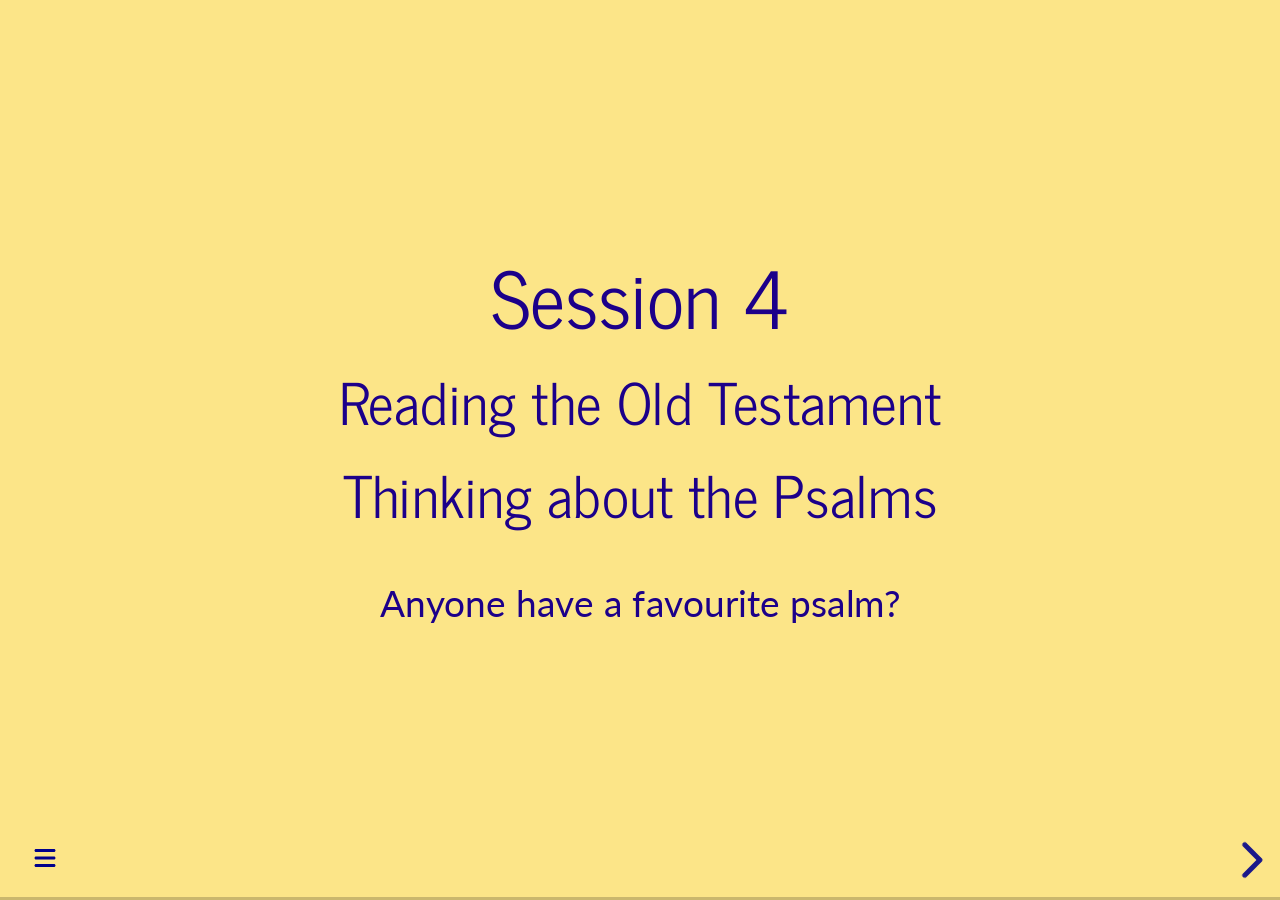
==== commit d20943a9: "correct typos" ====
--- a/session-4/index.html
+++ b/session-4/index.html
@@ -150,9 +150,9 @@
 <div class="" style="position: absolute; left: 0px; top: 0px; height: 700px; width: 960px; min-height: 700px; display: flex; flex-direction: column; align-items: center; justify-content: center" absolute="true">
 
 ## New Testament views of the Old
-> 1 Cor 10:1-5 - read thru
+> 1 Cor 10:1-5 - read through
 > 
-> Matt 5:17-20 - read thru
+> Matt 5:17-20 - read through
 </div>
 
 <aside class="notes"><ul>
--- a/session-4/assets/css/mir-simple.css
+++ b/session-4/assets/css/mir-simple.css
@@ -18,7 +18,7 @@
   /*--r-background-color: #fff;*/
   --r-background-color: #FCE588;
   --r-main-font: Lato, sans-serif;
-  --r-main-font-size: 35px;
+  --r-main-font-size: 30px;
   --r-main-color: #1C008A;
   --r-block-margin: 20px;
   --r-heading-margin: 0 0 20px 0;
